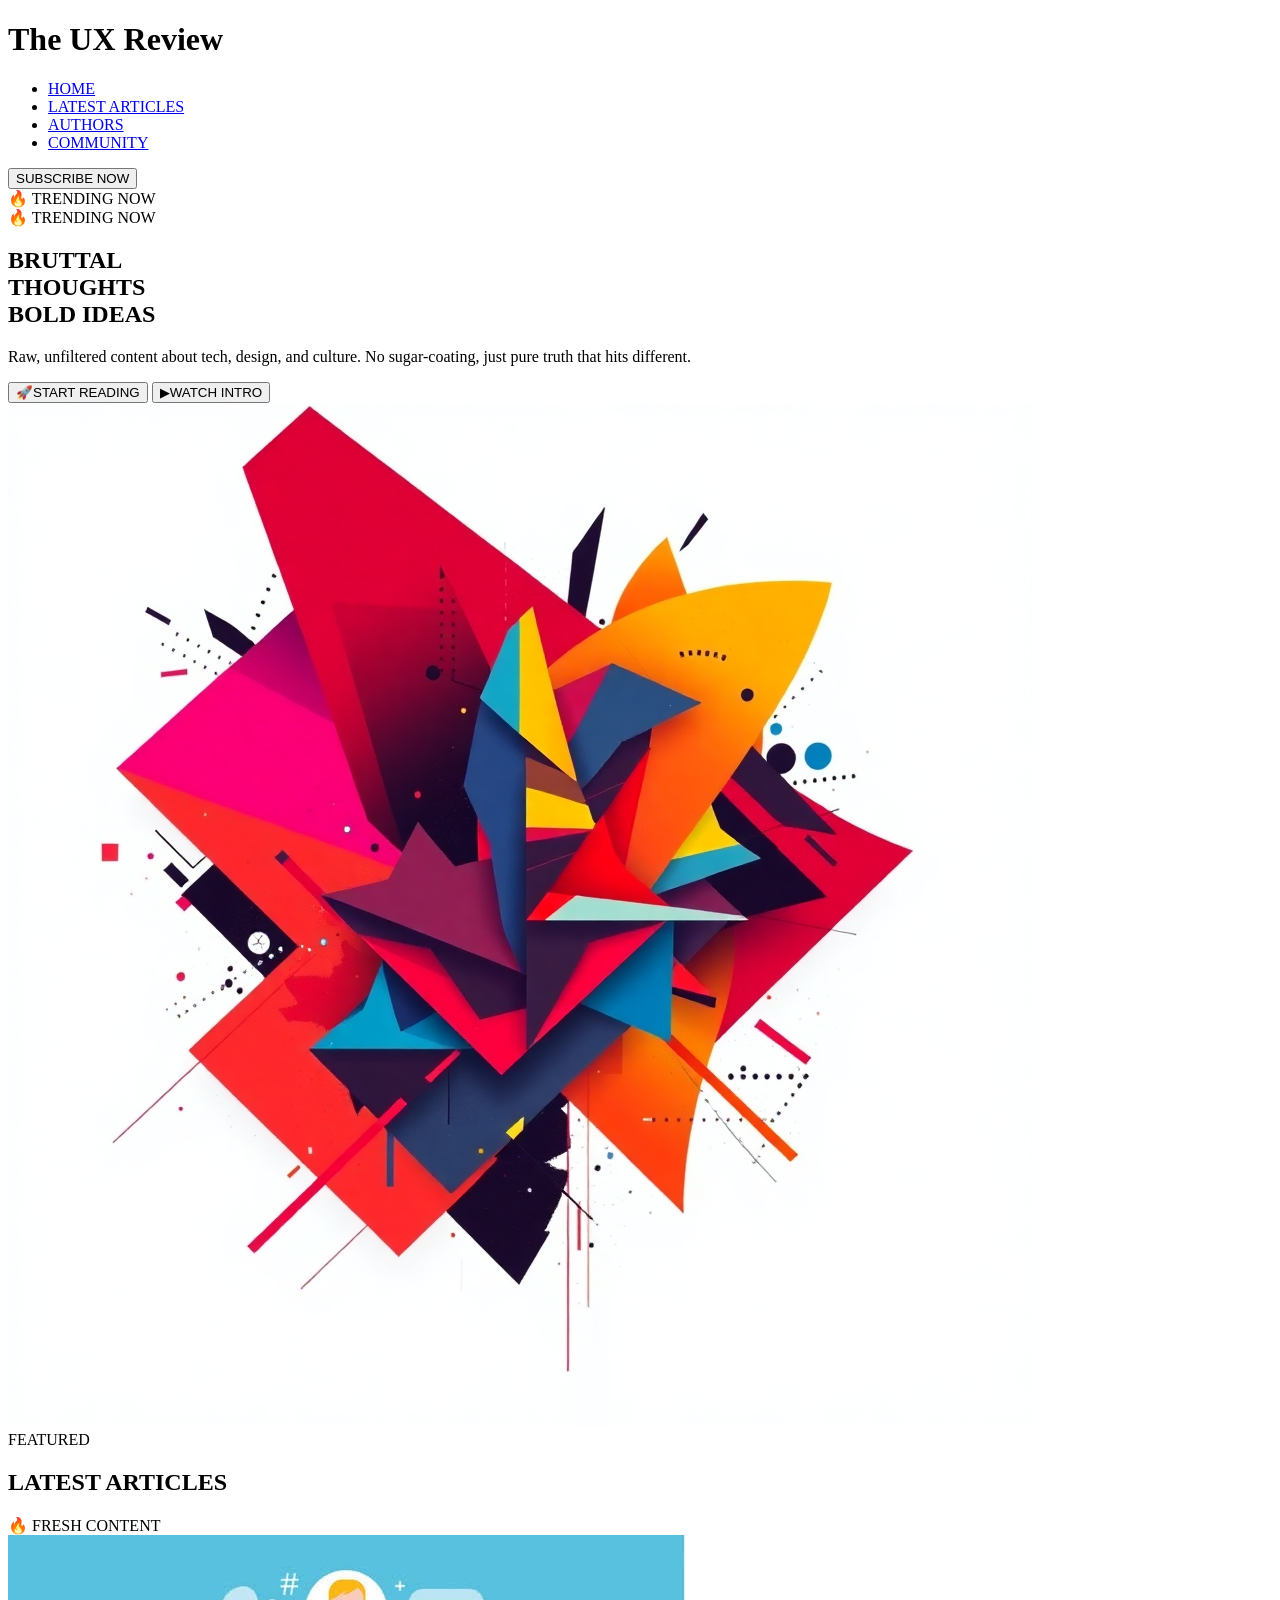
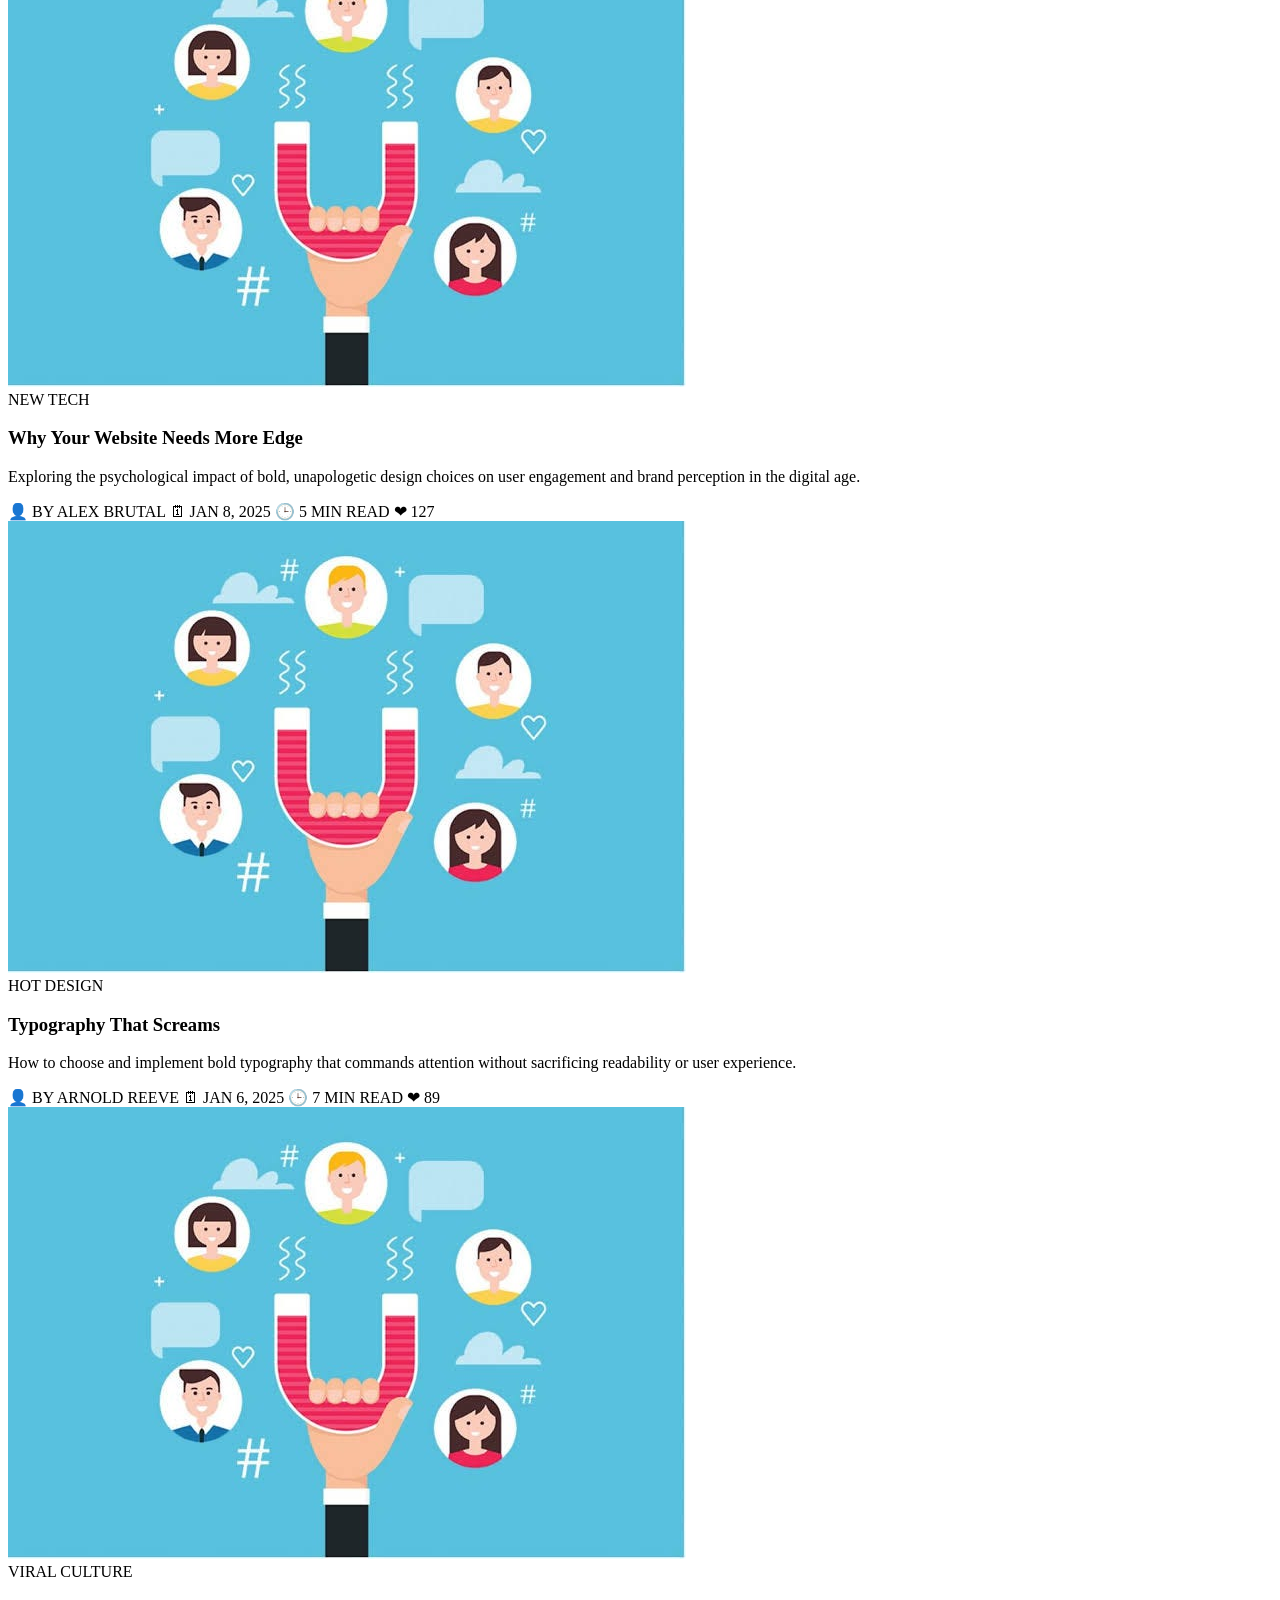
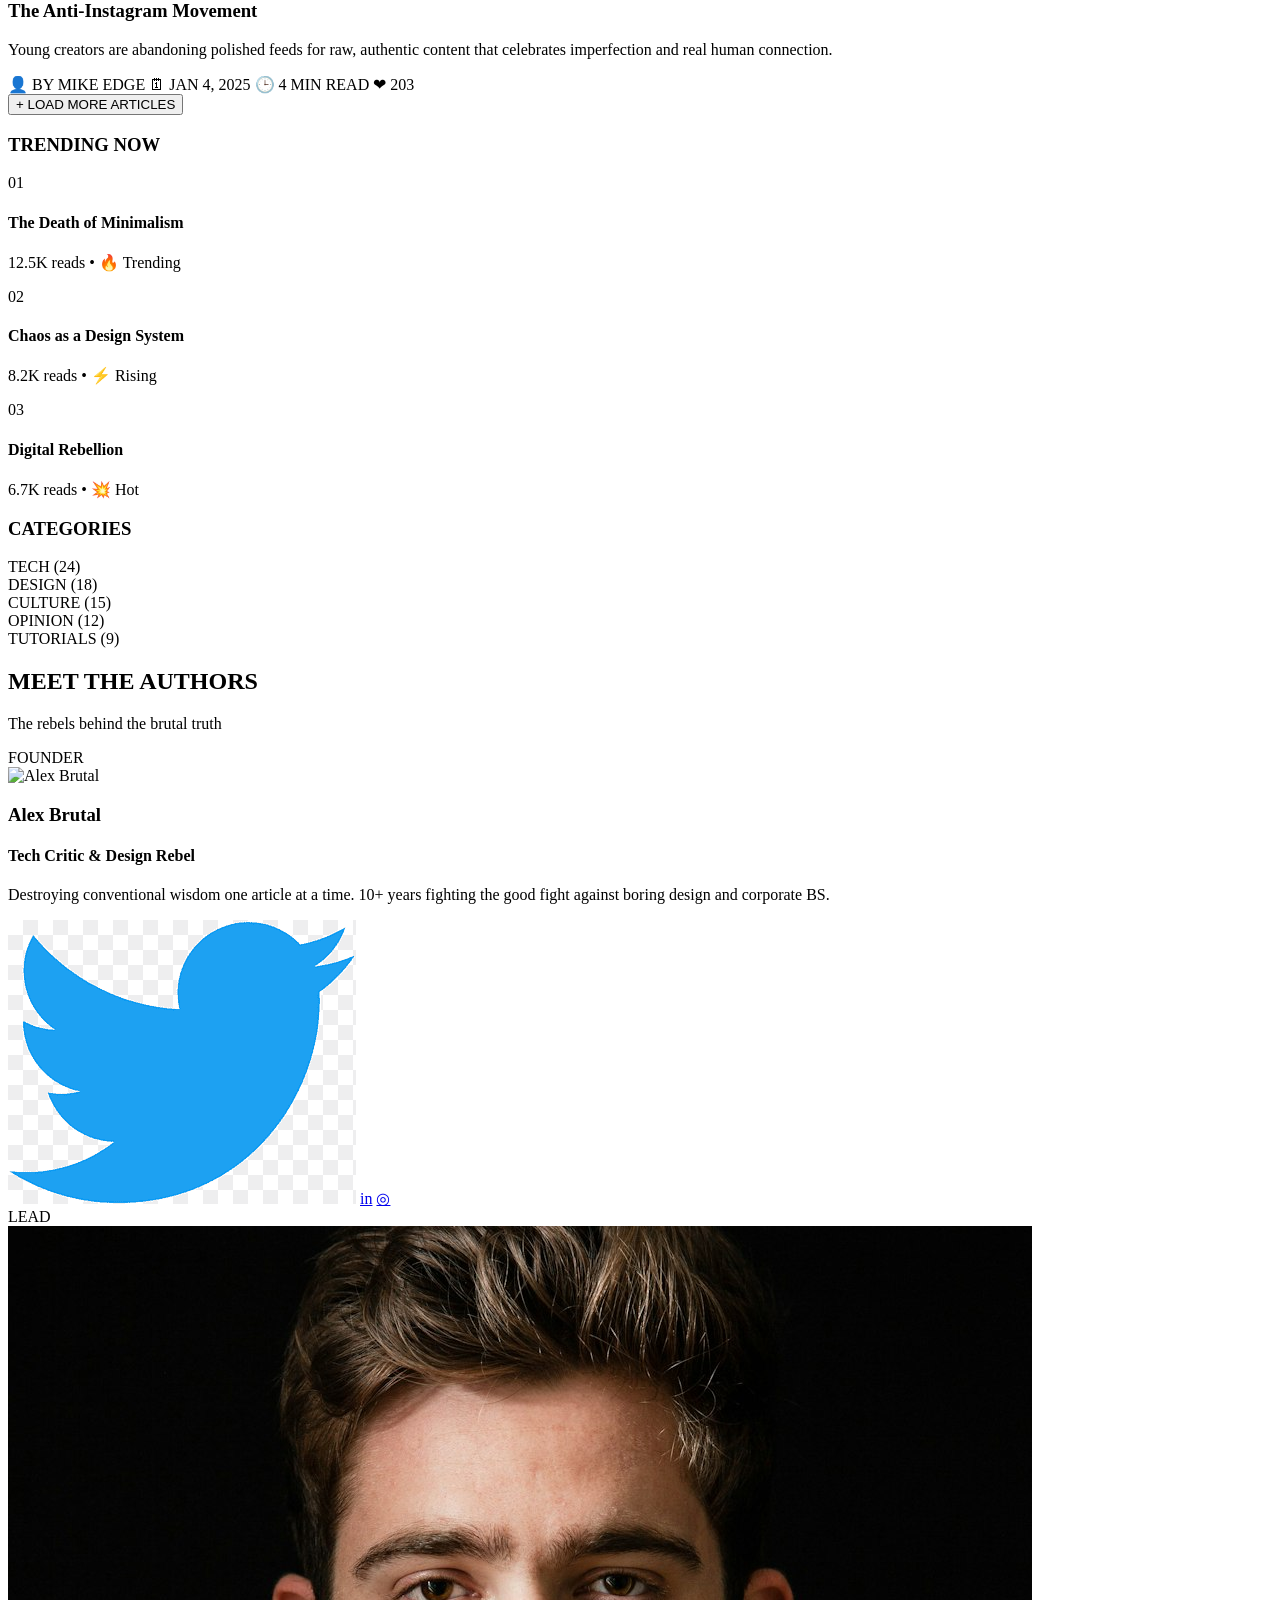
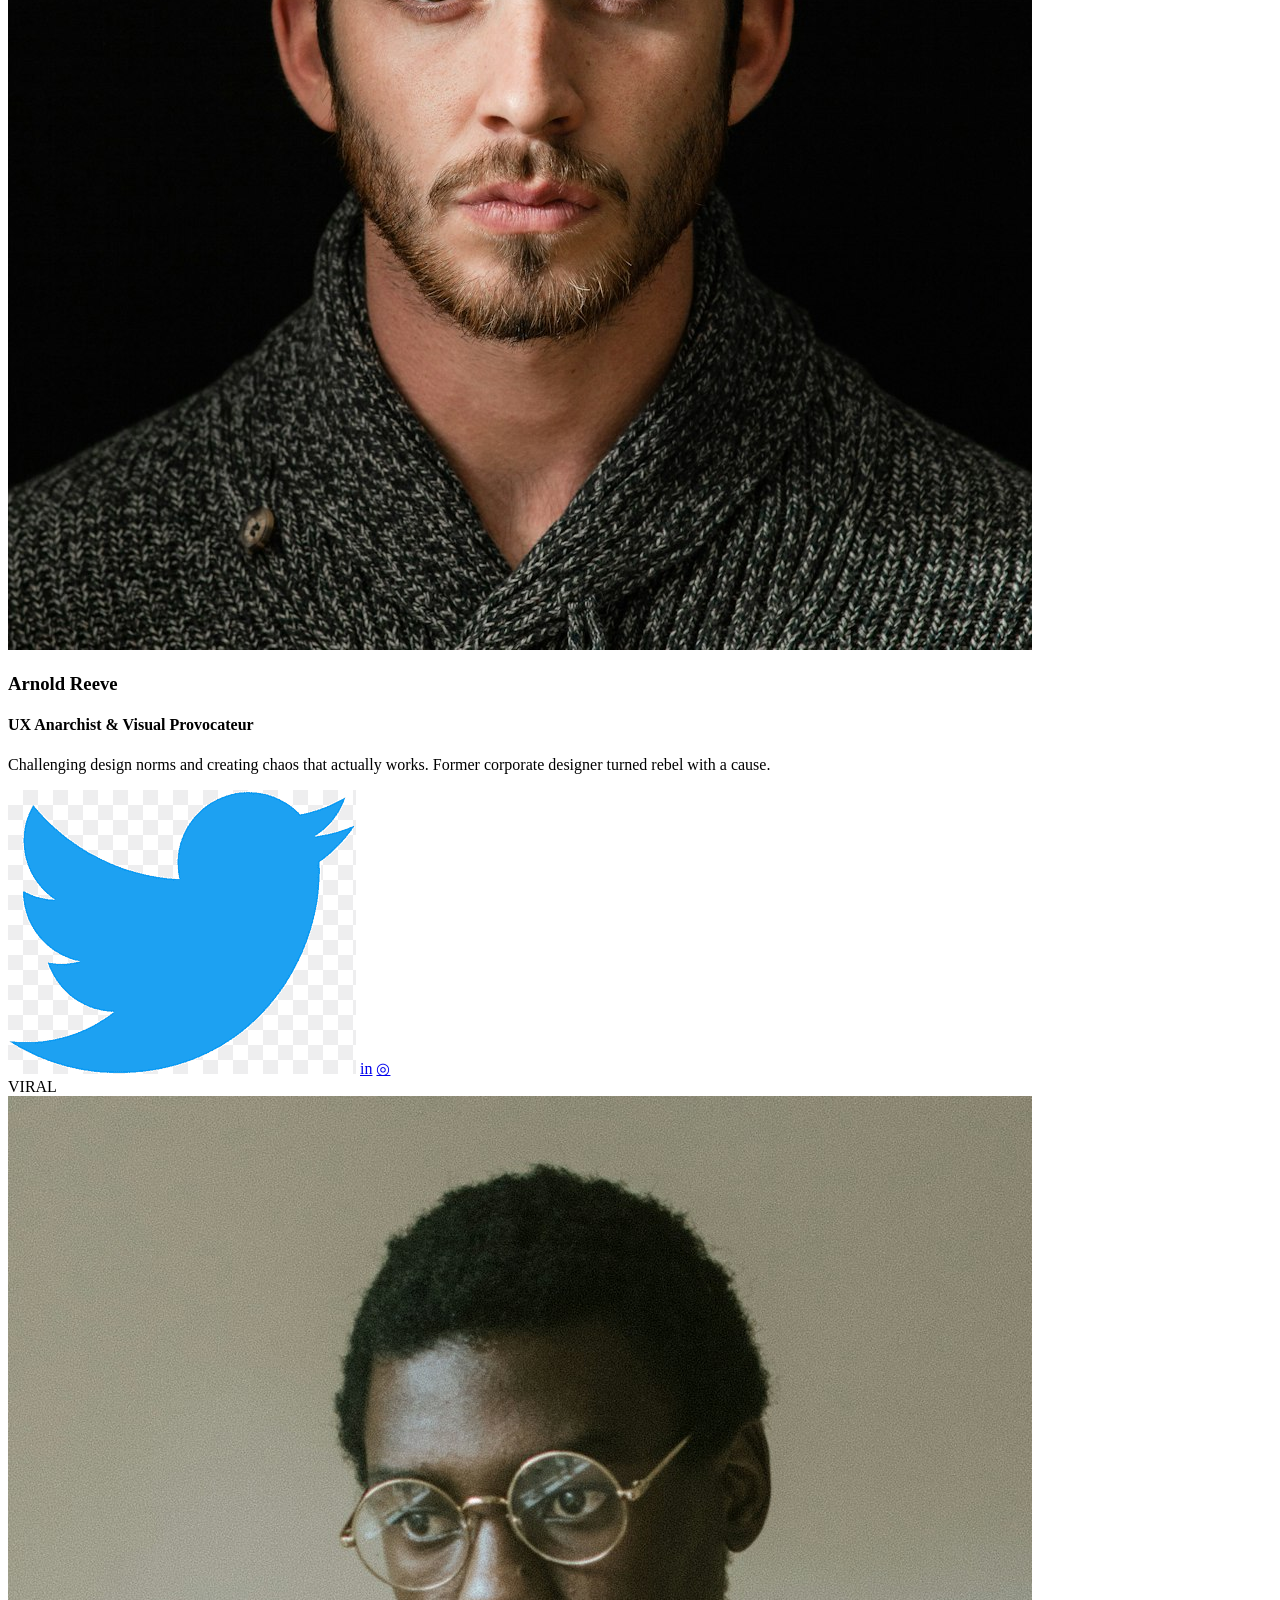
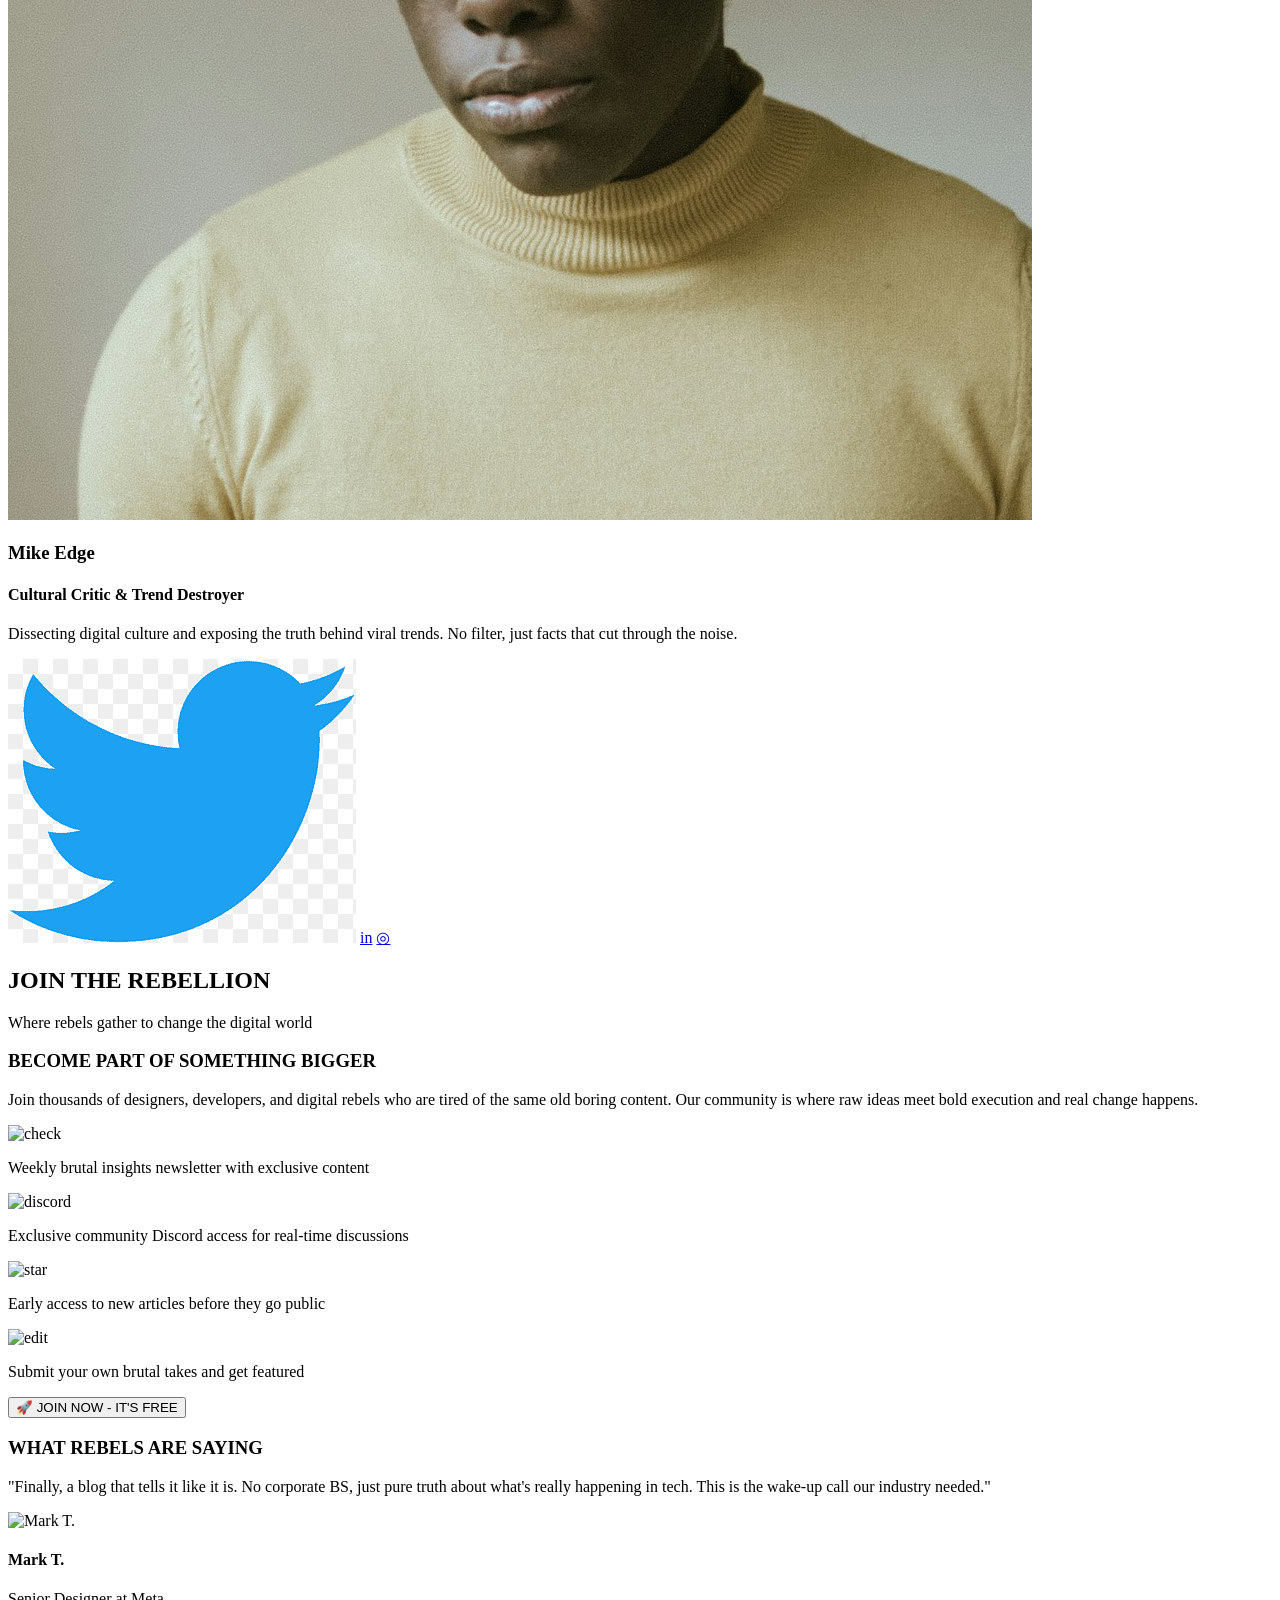
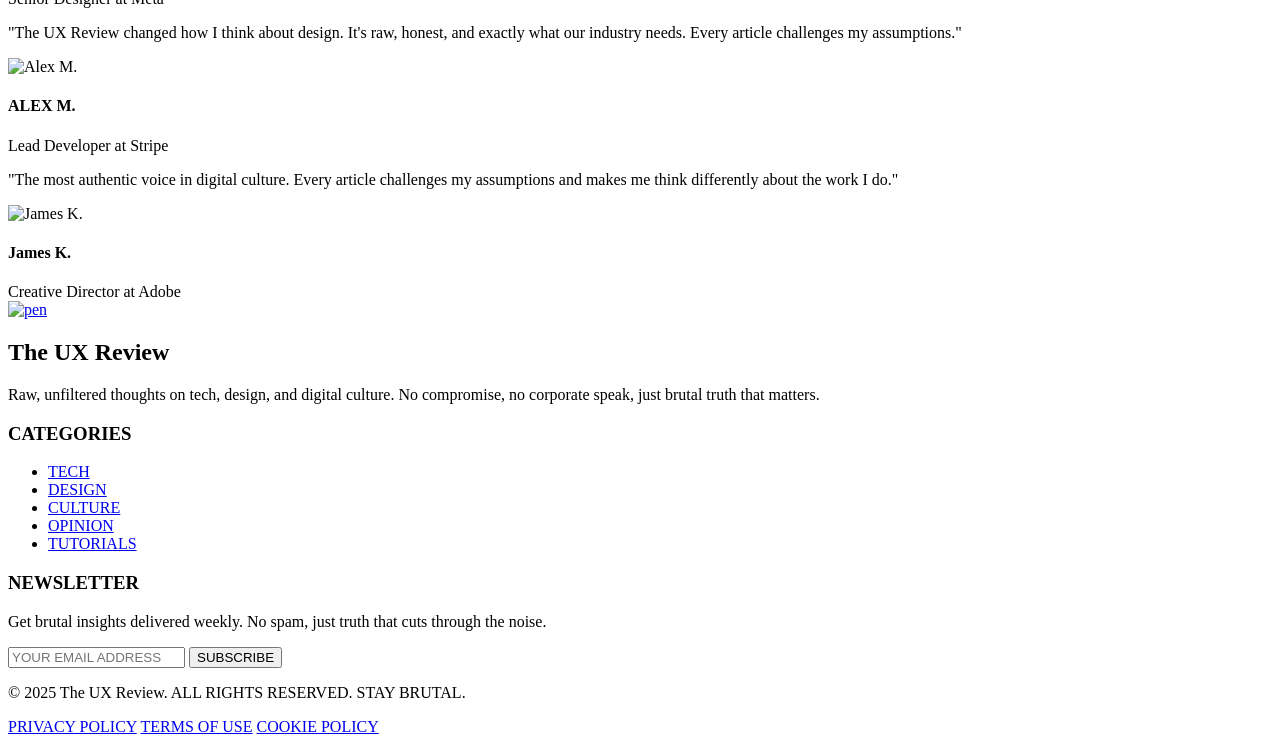
==== index.html @ 99f27154 "first commit" ====
<!DOCTYPE html>
<html lang="en">
<head>
    <meta charset="UTF-8">
    <meta name="viewport" content="width=device-width, initial-scale=1.0">
    <title>The UX review</title>
    <link href="F:\ass4 UX\css\style.css" rel="stylesheet"/>
    <link href="F:\ass4 UX\css\media.css" rel="stylesheet"/>
</head>
<body>

   
        <div class="navbar sm-100 md-50 l-33">
            <div class="container">
            <div class="logo">
            <h1>The UX <span>Review</span></h1>
        </div>
   <div class="links">
        <ul class="links-ul">
            <li><a href="#">HOME</a></li>
    
            <li ><a href="#"> LATEST ARTICLES</a></li>
        
            <li><a href="#">AUTHORS</a> </li>
        
            <li ><a href="#">COMMUNITY </a></li>
        </ul>
        </div>
        <button>SUBSCRIBE NOW</button>
    </div>
    </div>
    
     <section class="introduction">
      <div class="container">
    
        
        <div class="shape-1"></div>
        <div class="shape-2"></div>
        <div class="shape-3">🔥 TRENDING NOW</div>
       
     
         
         <div class="inner">
            <div class="shape-3">🔥 TRENDING NOW</div>
        <div class="introleft-andright">
             
      <div class="intro-left">
    <h2 class="caption" >  <span class="black">BRUTTAL</span><br>
         <span class="red"> THOUGHTS</span> <br>
         <span class="blue">BOLD IDEAS</span> </h2>
         <p class="paragraph">Raw, unfiltered content about tech, design, and culture. No sugar-coating, just pure truth that hits different.</p>
          <button class="butt-start"><span class="icon-a">🚀</span>START READING</button>
          <button class="butt-watch"><span class="icon-a">▶</span>WATCH INTRO</button>
</div>
<div class="intro-right">
        <div>
            <img src="./images/intro.png" alt="intro" />
        </div>
        <div class="featured">FEATURED</div>
        </div>
         </div>
         </div>
      </div>
     </section>

<section class="latest-articles">
    <div class="container">

        <div class="latest-header">
            <h2 class="latest-title">LATEST ARTICLES</h2>
            <div class="fresh-badge">🔥 FRESH CONTENT</div>
        </div>

        <div class="latest-layout">

            <div class="latest-left">

                <div class="article-card card-one">
                    <div class="article-image-wrap">
                        <div class="article-image">
                            <img src="./images/user-engagement-2-DFdiyblT.jpg" alt="article image">
                        </div>

                        <div class="image-badges">
                            <span class="tag red-tag tilt-tag">NEW</span>
                            <span class="tag yellow-tag">TECH</span>
                        </div>
                    </div>

                    <div class="article-content">
                        <h3>Why Your Website Needs More Edge</h3>

                        <p>
                            Exploring the psychological impact of bold, unapologetic design
                            choices on user engagement and brand perception in the digital age.
                        </p>

                        <div class="article-meta">
                            <span>👤 BY ALEX BRUTAL</span>
                            <span>🗓 JAN 8, 2025</span>
                            <span>🕒 5 MIN READ</span>
                            <span class="heart">❤ 127</span>
                        </div>
                    </div>
                </div>

                <div class="article-card card-two">
                    <div class="article-image-wrap">
                        <div class="article-image">
                            <img src="./images/user-engagement-2-DFdiyblT.jpg" alt="article image">
                        </div>

                        <div class="image-badges">
                            <span class="tag blue-tag tilt-tag">HOT</span>
                            <span class="tag green-tag">DESIGN</span>
                        </div>
                    </div>

                    <div class="article-content">
                        <h3>Typography That Screams</h3>

                        <p>
                            How to choose and implement bold typography that commands
                            attention without sacrificing readability or user experience.
                        </p>

                        <div class="article-meta">
                            <span>👤 BY ARNOLD REEVE</span>
                            <span>🗓 JAN 6, 2025</span>
                            <span>🕒 7 MIN READ</span>
                            <span class="heart">❤ 89</span>
                        </div>
                    </div>
                </div>

                <div class="article-card card-three">
                    <div class="article-image-wrap">
                        <div class="article-image">
                            <img src="./images/user-engagement-2-DFdiyblT.jpg" alt="article image">
                        </div>

                        <div class="image-badges">
                            <span class="tag purple-tag tilt-tag">VIRAL</span>
                            <span class="tag pink-tag">CULTURE</span>
                        </div>
                    </div>

                    <div class="article-content">
                        <h3>The Anti-Instagram Movement</h3>

                        <p>
                            Young creators are abandoning polished feeds for raw, authentic
                            content that celebrates imperfection and real human connection.
                        </p>

                        <div class="article-meta">
                            <span>👤 BY MIKE EDGE</span>
                            <span>🗓 JAN 4, 2025</span>
                            <span>🕒 4 MIN READ</span>
                            <span class="heart">❤ 203</span>
                        </div>
                    </div>
                </div>

                <div class="load-more-box">
                    <button class="load-more-btn">+ LOAD MORE ARTICLES</button>
                </div>
            </div>

            <div class="latest-right">
                <div class="sticky-box">

                    <div class="side-card">
                        <h3>TRENDING NOW</h3>

                        <div class="trend-item trend-one">
                            <span class="trend-number red-num">01</span>
                            <div class="trend-text">
                                <h4>The Death of Minimalism</h4>
                                <p>12.5K reads • 🔥 Trending</p>
                            </div>
                        </div>

                        <div class="trend-item trend-two">
                            <span class="trend-number blue-num">02</span>
                            <div class="trend-text">
                                <h4>Chaos as a Design System</h4>
                                <p>8.2K reads • ⚡ Rising</p>
                            </div>
                        </div>

                        <div class="trend-item trend-three">
                            <span class="trend-number purple-num">03</span>
                            <div class="trend-text">
                                <h4>Digital Rebellion</h4>
                                <p>6.7K reads • 💥 Hot</p>
                            </div>
                        </div>
                    </div>

                    <div class="side-card categories-card">
                        <h3>CATEGORIES</h3>

                        <div class="category-box cat-yellow">TECH (24)</div>
                        <div class="category-box cat-green">DESIGN (18)</div>
                        <div class="category-box cat-pink">CULTURE (15)</div>
                        <div class="category-box cat-blue">OPINION (12)</div>
                        <div class="category-box cat-purple">TUTORIALS (9)</div>
                    </div>

                </div>
            </div>

        </div>
    </div>
</section>

<section class="authors-section">
    <div class="container">

        <div class="authors-header">
            <h2>MEET THE AUTHORS</h2>
            <p>The rebels behind the brutal truth</p>
            <div class="authors-line"></div>
        </div>

        <div class="authors-cards">

            <div class="author-card author-one">
                <div class="author-badge badge-red">FOUNDER</div>

                <div class="author-image">
                    <img src="./images/avatar-2.jpg" alt="Alex Brutal">
                </div>

                <h3>Alex Brutal</h3>
                <h4>Tech Critic &amp; Design Rebel</h4>

                <p>
                    Destroying conventional wisdom one article at a time.
                    10+ years fighting the good fight against boring design
                    and corporate BS.
                </p>

                <div class="author-social">
                    <a href="#" class="social twitter"> <img src="./images/png-clipart-twitter-twitter-thumbnail.png" alt="twitter"></a>
                    <a href="#" class="social linkedin" aria-label="LinkedIn"><span>in</span></a>
                    <a href="#" class="social instagram" aria-label="Instagram"><span>◎</span></a>
                </div>
            </div>

            <div class="author-card author-two">
                <div class="author-badge badge-blue">LEAD</div>

                <div class="author-image">
                    <img src="./images/avatar-2-CwUcGkzI.jpg" alt="Arnold Reeve">
                </div>

                <h3>Arnold Reeve</h3>
                <h4>UX Anarchist &amp; Visual Provocateur</h4>

                <p>
                    Challenging design norms and creating chaos that actually
                    works. Former corporate designer turned rebel with a cause.
                </p>

                <div class="author-social">
                    <a href="#" class="social twitter"> <img src="./images/png-clipart-twitter-twitter-thumbnail.png" alt="twitter"></a>
                    <a href="#" class="social linkedin" aria-label="LinkedIn"><span>in</span></a>
                    <a href="#" class="social instagram" aria-label="Instagram"><span>◎</span></a>
                </div>
            </div>

            <div class="author-card author-three">
                <div class="author-badge badge-purple">VIRAL</div>

                <div class="author-image">
                    <img src="./images/avatar-8.jpg" alt="Mike Edge">
                </div>

                <h3>Mike Edge</h3>
                <h4>Cultural Critic &amp; Trend Destroyer</h4>

                <p>
                    Dissecting digital culture and exposing the truth behind
                    viral trends. No filter, just facts that cut through the noise.
                </p>

                <div class="author-social">
                    <a href="#" class="social twitter"> <img src="./images/png-clipart-twitter-twitter-thumbnail.png" alt="twitter"></a>
                    <a href="#" class="social linkedin" aria-label="LinkedIn"><span>in</span></a>
                    <a href="#" class="social instagram" aria-label="Instagram"><span>◎</span></a>
                </div>
            </div>

        </div>

    </div>
</section>

<section class="community-section">
    <div class="container">

        <div class="community-top">
            <h2>JOIN THE REBELLION</h2>
            <p>Where rebels gather to change the digital world</p>
            <div class="community-line"></div>
        </div>

        <div class="community-layout">

            <div class="community-left">
                <h3>BECOME PART OF SOMETHING BIGGER</h3>

                <div class="community-box">
                    <p>
                        Join thousands of designers, developers, and digital rebels
                        who are tired of the same old boring content. Our
                        community is where raw ideas meet bold execution and
                        real change happens.
                    </p>
                </div>

                <div class="community-list">

                    <div class="item">
                        <div class="icon red">
                            <img src="F:\ass4 UX\images\download.pnggg.png" alt="check">
                        </div>
                        <p>Weekly brutal insights newsletter with exclusive content</p>
                    </div>

                    <div class="item">
                        <div class="icon blue">
                            <img src="F:\ass4 UX\images\discord.png" alt="discord">
                        </div>
                        <p>Exclusive community Discord access for real-time discussions</p>
                    </div>

                    <div class="item">
                        <div class="icon purple">
                            <img src="F:\ass4 UX\images\star2.png" alt="star">
                        </div>
                        <p>Early access to new articles before they go public</p>
                    </div>

                    <div class="item">
                        <div class="icon green">
                            <img src="F:\ass4 UX\images\edit.png" alt="edit">
                        </div>
                        <p>Submit your own brutal takes and get featured</p>
                    </div>

                </div>

                <button class="join-btn">🚀 JOIN NOW - IT'S FREE</button>
            </div>

            <div class="community-right">
                <div class="rebels-card">
                    <h3>WHAT REBELS ARE SAYING</h3>

                    <div class="review-item review-pink">
                        <p class="review-text">
                            "Finally, a blog that tells it like it is. No corporate BS,
                            just pure truth about what's really happening in tech.
                            This is the wake-up call our industry needed."
                        </p>

                        <div class="review-user">
                            <img src="F:\ass4 UX\images\avatar-4-EAD2OaMD.avif" alt="Mark T.">
                            <div>
                                <h4>Mark T.</h4>
                                <span>Senior Designer at Meta</span>
                            </div>
                        </div>
                    </div>

                    <div class="review-item review-blue">
                        <p class="review-text">
                            "The UX Review changed how I think about design. It's
                            raw, honest, and exactly what our industry needs.
                            Every article challenges my assumptions."
                        </p>

                        <div class="review-user">
                            <img src="F:\ass4 UX\images\avatar-5-CDQD_dyw.jpg" alt="Alex M.">
                            <div>
                                <h4>ALEX M.</h4>
                                <span>Lead Developer at Stripe</span>
                            </div>
                        </div>
                    </div>

                    <div class="review-item review-purple">
                        <p class="review-text">
                            "The most authentic voice in digital culture. Every
                            article challenges my assumptions and makes me
                            think differently about the work I do."
                        </p>

                        <div class="review-user">
                            <img src="F:\ass4 UX\images\avatar-6-CMLrVfwj.avif" alt="James K.">
                            <div>
                                <h4>James K.</h4>
                                <span>Creative Director at Adobe</span>
                            </div>
                        </div>
                    </div>

                </div>
            </div>

        </div>
    </div>
</section>
<section class="footer-section">
    <div class="container">
        <div class="footer-top">

            <div class="footer-brand">
                <div class="footer-logo">
                    <div class="footer-icon">
                         <a href="#" class="pen-icon"> <img src="F:\ass4 UX\images\ink-pen-icon-design-free-vector.jpg" alt="pen"></a>
                    </div>
                    <h2>The UX <span>Review</span></h2>
                </div>

                <p>
                    Raw, unfiltered thoughts on tech, design, and digital culture.
                    No compromise, no corporate speak, just brutal truth that matters.
                </p>
            </div>

            <div class="footer-categories">
                <h3>CATEGORIES</h3>
                <ul>
                    <li><a href="#">TECH</a></li>
                    <li><a href="#">DESIGN</a></li>
                    <li><a href="#">CULTURE</a></li>
                    <li><a href="#">OPINION</a></li>
                    <li><a href="#">TUTORIALS</a></li>
                </ul>
            </div>

            <div class="footer-newsletter">
                <h3>NEWSLETTER</h3>
                <p>
                    Get brutal insights delivered weekly. No spam, just truth
                    that cuts through the noise.
                </p>

                <form>
                    <input type="email" placeholder="YOUR EMAIL ADDRESS">
                    <button type="submit">SUBSCRIBE</button>
                </form>
            </div>

        </div>

        <div class="footer-bottom">
            <p>© 2025 The UX Review. ALL RIGHTS RESERVED. STAY BRUTAL.</p>

            <div class="footer-links">
                <a href="#">PRIVACY POLICY</a>
                <a href="#">TERMS OF USE</a>
                <a href="#">COOKIE POLICY</a>
            </div>
        </div>
    </div>
</section>

</body>
</html>
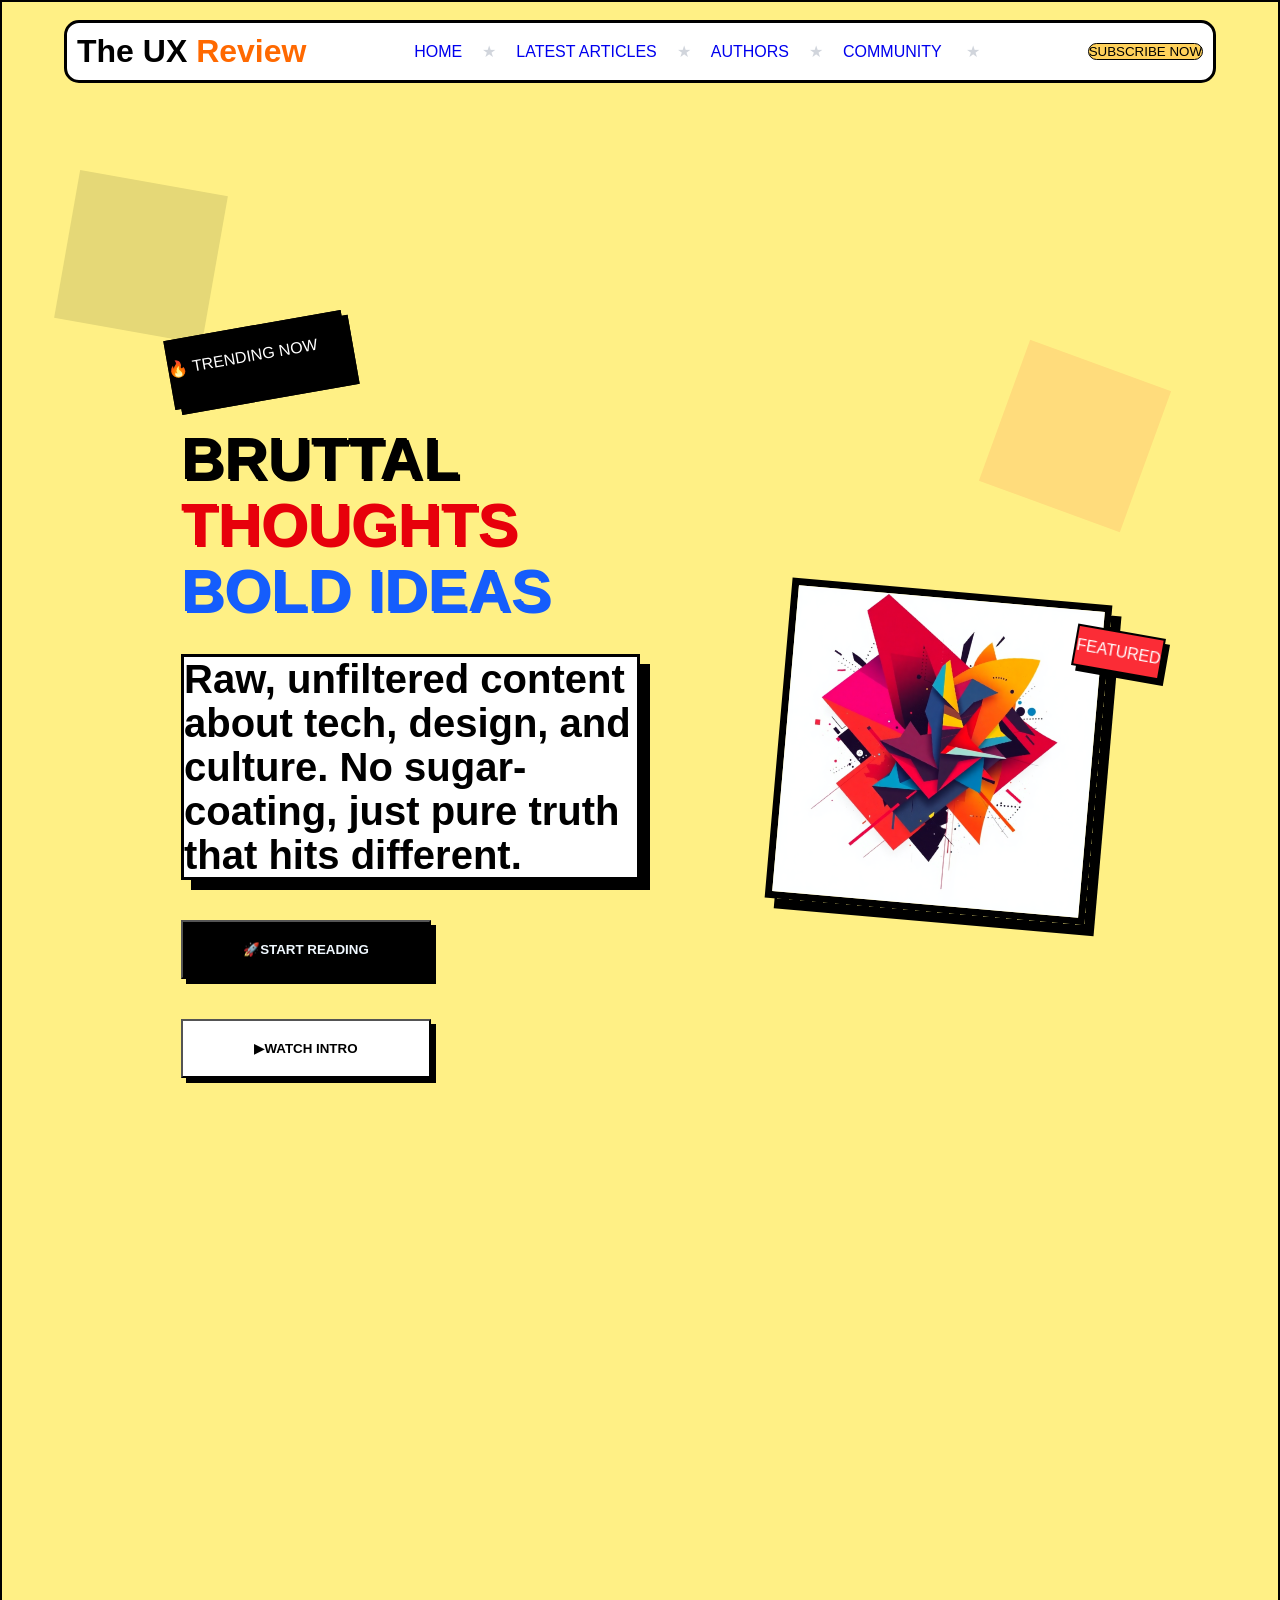
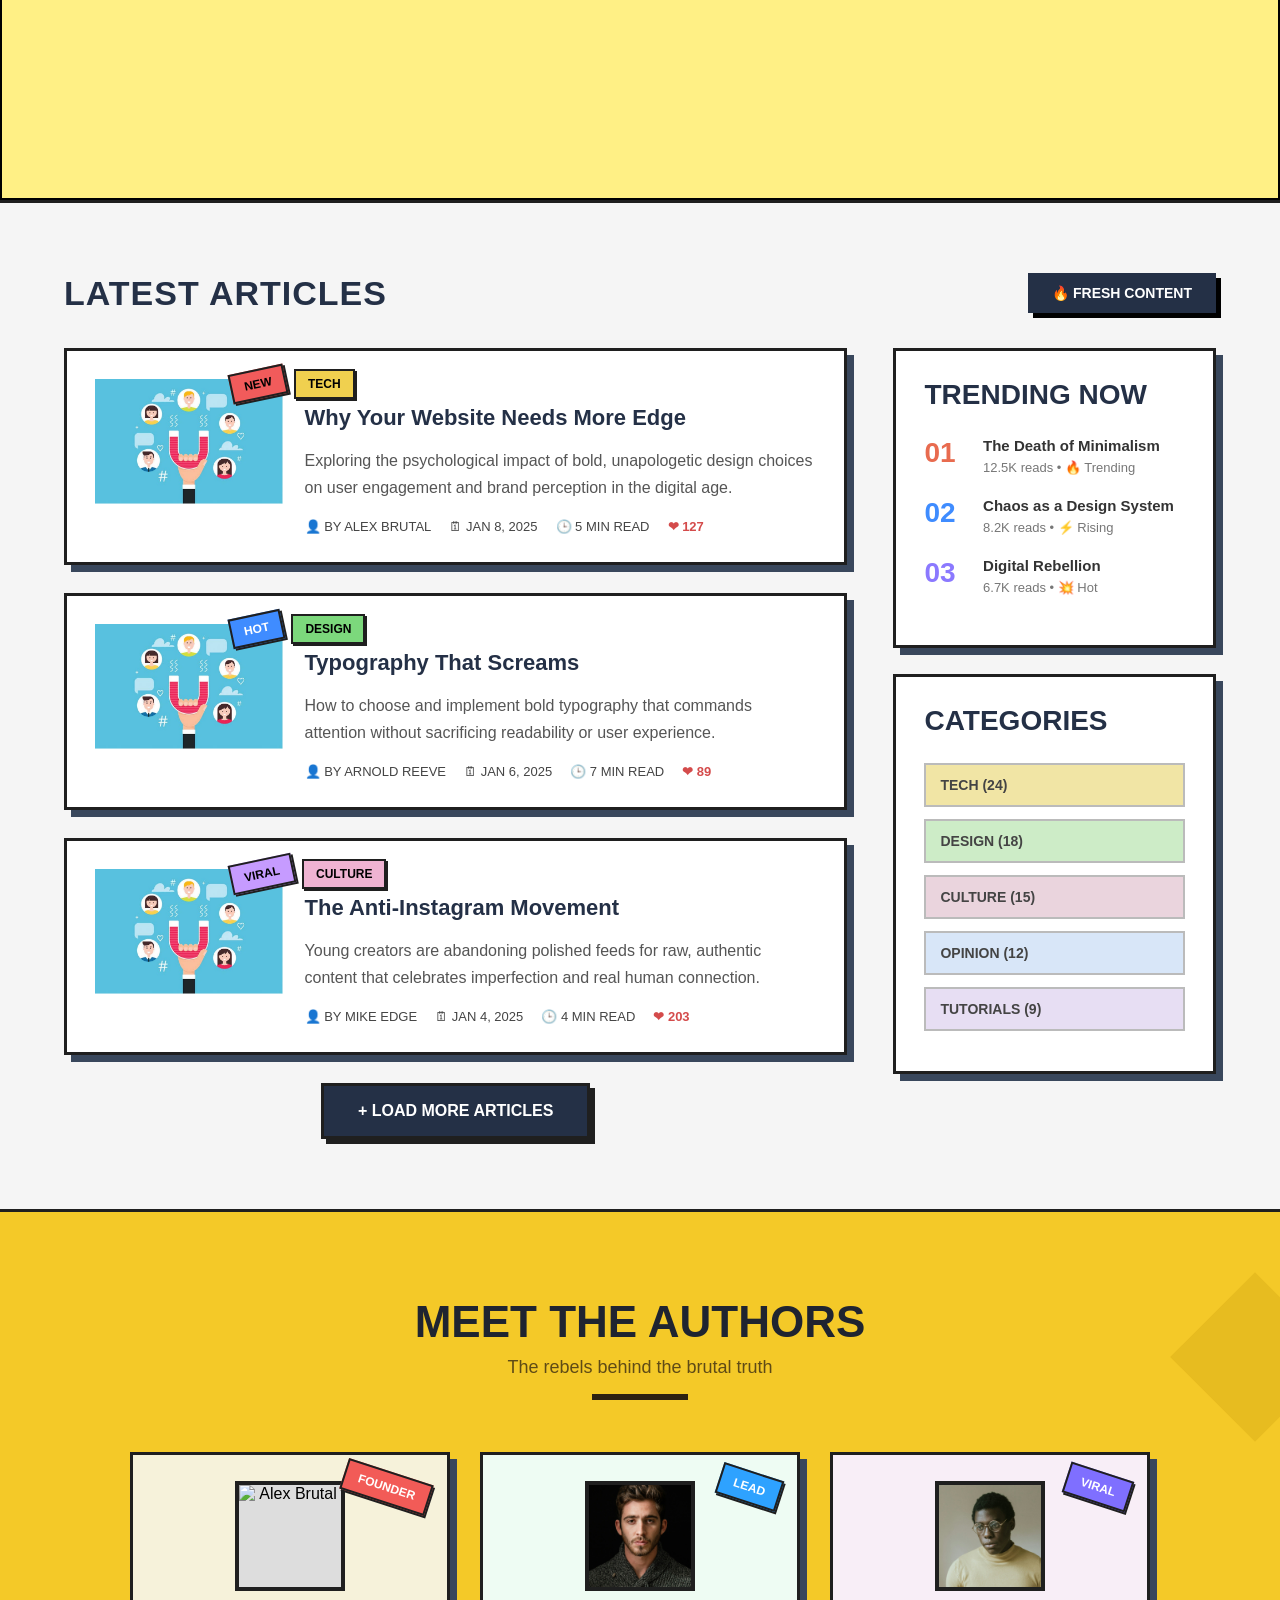
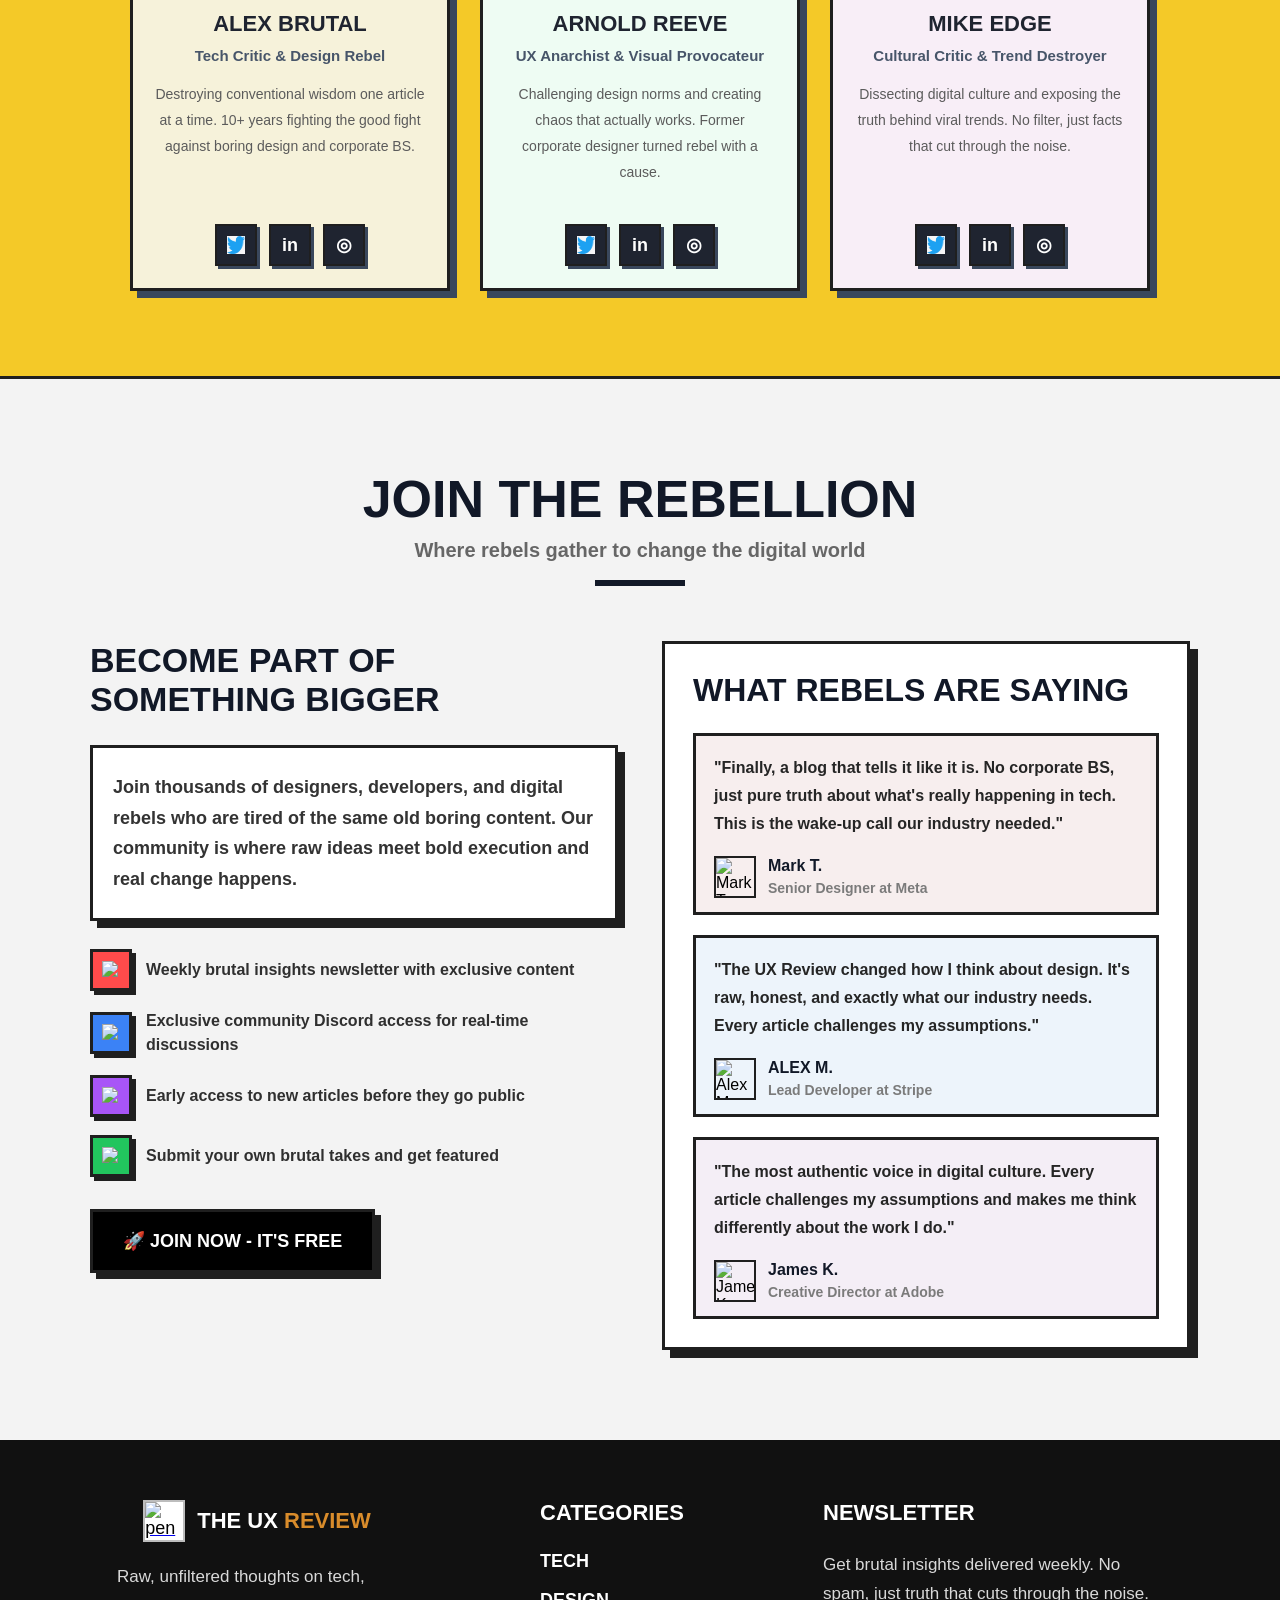
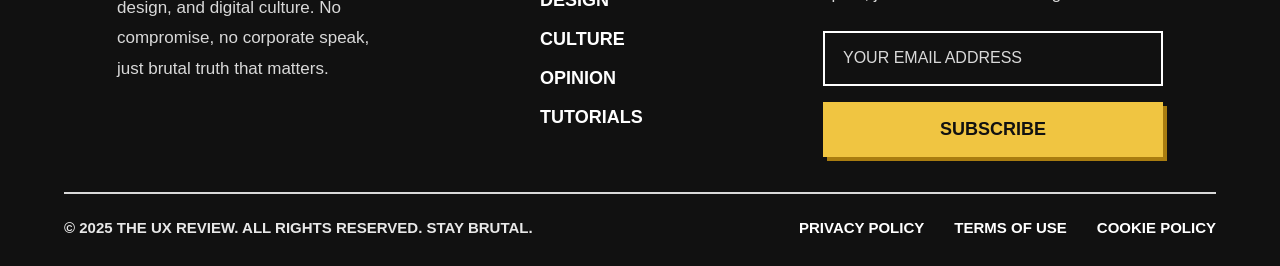
==== commit 05515d54: "fix css links" ====
--- a/index.html
+++ b/index.html
@@ -4,8 +4,8 @@
     <meta charset="UTF-8">
     <meta name="viewport" content="width=device-width, initial-scale=1.0">
     <title>The UX review</title>
-    <link href="F:\ass4 UX\css\style.css" rel="stylesheet"/>
-    <link href="F:\ass4 UX\css\media.css" rel="stylesheet"/>
+    <link rel="stylesheet" href="css/style.css" />
+    <link  rel="stylesheet" href="css/media.css" />
 </head>
 <body>
 
--- a/css/style.css
+++ b/css/style.css
@@ -0,0 +1,1274 @@
+*{
+    box-sizing: border-box;
+    margin: 0;
+    padding: 0;
+}
+body{
+    font-family: Arial, Helvetica, sans-serif;
+margin: 0;
+}
+
+.navbar .container{
+    padding-block: 10px;
+    padding-inline: 10px;
+    width: 90%;
+    position: fixed;
+    z-index: 10;
+    background-color: white;
+    top: 10px;
+   left: 5%;
+    transform: translateX(-50);
+    display: flex;
+    justify-content: space-between;
+    align-items: center;
+    border-radius:15px;
+    border: 3px solid black;
+    margin-top: 10px;
+
+}
+.logo span{
+color: #FF6900;
+
+}
+
+.links{
+    
+    
+
+}
+.links .links-ul{
+list-style: none;
+width: 100%;
+flex-direction: row;
+display: flex;
+justify-content: center;
+gap: 20px;
+align-items: center;
+
+}
+.links .links-ul li a {
+text-decoration: none;
+
+}
+ .links-ul li ::after {
+content: "★";
+color: #D1D5DC;
+margin-left: 20px;
+}
+.links-ul li :last-child ::after{
+    content: "";
+}
+
+
+.navbar button{
+    background-color: #FFD15B;
+     border-radius:15px;
+    border: 1px solid black;
+}
+.introduction{
+background-color: #FFF085;
+border: 2px solid black;
+width: 100%;
+height: 200vh;
+padding-inline: 10%;
+padding-top: 30%;
+position: relative;
+
+}
+.introduction .container{
+    max-width: 90%;
+    max-height: 90%;
+    margin: auto;
+
+}
+.shape-1{
+    background-color: #E5D877;
+    left: 5%;
+    top: 10%;
+    position: absolute;
+    transform: rotate(10deg);
+    width: 150px;
+    height: 150px;
+    z-index: 0;
+}
+.shape-2{
+    background-color:#FFDC7C;
+    transform: rotate(20deg);
+    right: 10%;
+    top: 20%;
+    width: 150px;
+    height: 150px;
+    position: absolute;
+    z-index: 0;
+    
+}
+.shape-3{
+    background-color:black;
+    color: white;
+    left: 13%;
+    top: 18%;
+    width: 180px;
+    height: 70px;
+    position: absolute;
+    z-index: 0;
+    box-shadow: 6px 6px 0 black ;
+    padding-top: 20px;
+    
+    transform: rotate(-10deg);
+    
+}
+
+.inner{
+    
+    width: 100%;
+    padding-block: 40px;
+}
+
+
+.inner .introleft-andright{
+    display: flex;
+    justify-content: space-between;
+    align-items: center;
+    flex-direction: row;
+    
+width: 100%;
+
+
+
+}
+.intro-left {
+    
+    width: 50%;
+   flex-direction: row;
+    font-size: 40px;
+    font-weight: bold;
+    line-height: 1.1;
+    
+    
+}
+
+ .black{
+color: #000000;
+text-shadow: 2px 2px 0  #000000;
+
+}
+.red{
+color: #E7000B;
+text-shadow: 2px 2px 0 #E7000B;
+
+}
+.blue{
+color: #155DFC;
+text-shadow: 2px 2px 0 #155DFC;
+
+}
+
+.intro-left .paragraph{
+    margin-top: 30px;
+    background-color: #FFFFFF;
+    border: 3px solid black;
+    box-shadow:10px 10px 0 #000000 ;
+}
+.butt-start{
+background-color: black;
+color: aliceblue;
+box-shadow: 5px 5px 0 black;
+padding-block:20px ;
+padding-inline:5px ;
+margin-top: 40px;
+width: 250px;
+font-size: bold;
+font-weight: bold;
+transition: 0.3s;
+}
+.butt-watch{
+    background-color: white;
+color: black;
+box-shadow: 5px 5px 0 black;
+padding-block:20px ;
+padding-inline:5px ;
+margin-top: 40px;
+width: 250px;
+font-size: bold;
+font-weight: bold;
+transition: 0.3s;
+
+}
+.butt-start:hover , .butt-watch:hover{
+transform: translate(6px, 6px);
+box-shadow: 0 0 0 #000000 ;
+}
+.intro-right{
+    width: 35%;
+    z-index: 3;
+}
+.intro-right img{
+    width: 100%;
+    transform: rotate(5deg);
+    border: 7px solid #000000 ;
+    box-shadow: 10px 10px 0  #000000;
+    display: block;
+    position: relative;
+    transition: 0.2s;
+     
+}
+.intro-right:hover img{
+transform: translateY(-10px)
+translateX(-10px)
+rotate(5deg);
+
+
+}
+.intro-right .featured{
+    position: absolute;
+    border: 2px solid #000000;
+    background-color: #FB2C36;
+    color: #FFFFFF;
+    transform: rotate(10deg);
+    box-shadow: 5px 5px 0 black;
+    font-size: bold;
+    padding-block: 10px;
+    top: 35%;
+    right: 9%;
+}
+.latest-articles{
+    width: 100%;
+    background-color: #f5f5f5;
+    padding: 70px 0;
+    border-top: 3px solid #1f1f1f;
+}
+.latest-articles .container {
+    max-height: 90%;
+    max-width: 90%;
+    margin: auto;
+}
+
+.latest-header{
+    display: flex;
+    justify-content: space-between;
+    align-items: center;
+    margin-bottom: 35px;
+}
+
+.latest-title{
+    font-size: 34px;
+    font-weight: 900;
+    color: #243046;
+    letter-spacing: 1px;
+}
+
+.fresh-badge{
+    background-color: #243046;
+    color: #fff;
+    padding: 12px 24px;
+    font-size: 14px;
+    font-weight: bold;
+    box-shadow: 5px 5px 0 #000;
+    left: 100px;
+}
+
+.latest-layout{
+    display: flex;
+    justify-content: space-between;
+    align-items: flex-start;
+    gap: 28px;
+}
+
+.latest-left{
+    width: 68%;
+}
+
+.latest-right{
+    width: 28%;
+}
+
+.sticky-box{
+    position: sticky;
+    top: 120px;
+}
+
+/* left cards */
+.article-card{
+    width: 100%;
+    background-color: #fff;
+    border: 3px solid #1f1f1f;
+    box-shadow: 7px 7px 0 #39475c;
+    padding: 28px;
+    margin-bottom: 28px;
+    display: flex;
+    gap: 22px;
+    align-items: flex-start;
+    transition: 0.25s ease;
+}
+
+.article-card:hover{
+    transform: translateY(-8px);
+    box-shadow: 11px 11px 0 #39475c;
+}
+
+.article-image-wrap{
+    width: 26%;
+    position: relative;
+    flex-shrink: 0;
+}
+
+.article-image{
+    width: 100%;
+}
+
+.article-image img{
+    width: 100%;
+    display: block;
+}
+
+.image-badges{
+    position: absolute;
+    top: -10px;
+    left: 72%;
+    display: flex;
+    gap: 8px;
+    align-items: center;
+    z-index: 5;
+}
+
+.tag{
+    padding: 6px 12px;
+    border: 2px solid #1f1f1f;
+    font-size: 12px;
+    font-weight: bold;
+    box-shadow: 2px 2px 0 #1f1f1f;
+    white-space: nowrap;
+}
+
+.tilt-tag{
+    transform: rotate(-12deg);
+}
+
+.red-tag{ background-color: #f15b5b; }
+.yellow-tag{ background-color: #f0d04f; }
+.blue-tag{ background-color: #3f8cff; color: #fff; }
+.green-tag{ background-color: #7cd87c; }
+.purple-tag{ background-color: #c69bff; }
+.pink-tag{ background-color: #efb3d2; }
+
+.article-content{
+    width: 74%;
+    padding-top: 25px;
+}
+
+.article-content h3{
+    font-size: 22px;
+    color: #243046;
+    margin-bottom: 14px;
+    transition: 0.25s ease;
+    line-height: 1.3;
+}
+
+.card-one:hover .article-content h3{
+    color: #e74c3c;
+}
+
+.card-two:hover .article-content h3{
+    color: #4da3ff;
+}
+
+.card-three:hover .article-content h3{
+    color: #b78cff;
+}
+
+.article-content p{
+    font-size: 16px;
+    line-height: 1.7;
+    color: #555;
+    margin-bottom: 18px;
+}
+
+.article-meta{
+    display: flex;
+    flex-wrap: wrap;
+    gap: 18px;
+    align-items: center;
+    font-size: 13px;
+    color: #444;
+}
+
+.article-meta .heart{
+    color: #d44b4b;
+    font-weight: bold;
+}
+
+/* right cards */
+.side-card{
+    background-color: #fff;
+    border: 3px solid #1f1f1f;
+    box-shadow: 7px 7px 0 #39475c;
+    padding: 28px;
+    margin-bottom: 26px;
+}
+
+.side-card h3{
+    font-size: 28px;
+    font-weight: 900;
+    color: #243046;
+    margin-bottom: 26px;
+}
+
+/* trending */
+.trend-item{
+    display: flex;
+    gap: 12px;
+    margin-bottom: 22px;
+    cursor: pointer;
+    transition: 0.25s ease;
+}
+
+.trend-number{
+    width: 18%;
+    font-size: 28px;
+    font-weight: 900;
+    transition: 0.25s ease;
+}
+
+.red-num{ color: #e86b4f; }
+.blue-num{ color: #3f8cff; }
+.purple-num{ color: #8b79ff; }
+
+.trend-text{
+    width: 78%;
+}
+
+.trend-text h4{
+    font-size: 15px;
+    color: #333;
+    margin-bottom: 6px;
+    transition: 0.25s ease;
+}
+
+.trend-text p{
+    font-size: 13px;
+    color: #777;
+}
+
+.trend-one:hover .trend-number,
+.trend-one:hover .trend-text h4{
+    color: #e74c3c;
+}
+
+.trend-two:hover .trend-number,
+.trend-two:hover .trend-text h4{
+    color: #4da3ff;
+}
+
+.trend-three:hover .trend-number,
+.trend-three:hover .trend-text h4{
+    color: #b78cff;
+}
+
+/* categories */
+.category-box{
+    width: 100%;
+    border: 2px solid #bbb;
+    padding: 12px 14px;
+    margin-bottom: 12px;
+    font-size: 14px;
+    font-weight: bold;
+    color: #444;
+    transition: 0.25s ease;
+    cursor: pointer;
+}
+
+.cat-yellow{ background-color: #f1e5a5; }
+.cat-green{ background-color: #cdecc7; }
+.cat-pink{ background-color: #ead4dd; }
+.cat-blue{ background-color: #d8e6f8; }
+.cat-purple{ background-color: #e7def3; }
+
+.category-box:hover{
+    transform: translateY(-5px);
+    box-shadow: 5px 5px 0 #1f1f1f;
+    filter: brightness(0.95);
+}
+
+/* load more */
+.load-more-box{
+    text-align: center;
+    margin-top: 18px;
+}
+
+.load-more-btn{
+    background-color: #243046;
+    color: #fff;
+    border: 3px solid #1f1f1f;
+    box-shadow: 5px 5px 0 #1f1f1f;
+    padding: 16px 34px;
+    font-size: 16px;
+    font-weight: bold;
+    cursor: pointer;
+    transition: 0.25s ease;
+}
+
+.load-more-btn:hover{
+    transform: translateY(-5px);
+    box-shadow: 8px 8px 0 #1f1f1f;
+}
+
+
+
+
+.authors-section{
+    width: 100%;
+    background-color: #f4c928;
+    padding: 85px 0;
+    border-top: 3px solid #1f1f1f;
+    position: relative;
+    overflow: hidden;
+}
+.authors-section .container{
+    max-width: 90%;
+    max-height: 90%;
+    margin: auto;
+}
+
+.authors-section::after{
+    content: "";
+    position: absolute;
+    right: -35px;
+    top: 85px;
+    width: 120px;
+    height: 120px;
+    background-color: #d7aa17;
+    transform: rotate(45deg);
+    opacity: 0.45;
+}
+
+.authors-header{
+    text-align: center;
+    margin-bottom: 52px;
+}
+
+.authors-header h2{
+    font-size: 44px;
+    font-weight: 900;
+    color: #1f2430;
+    margin-bottom: 10px;
+}
+
+.authors-header p{
+    font-size: 18px;
+    color: #5f4b16;
+    margin-bottom: 16px;
+}
+
+.authors-line{
+    width: 96px;
+    height: 6px;
+    background-color: #2d2111;
+    margin: auto;
+}
+
+.authors-cards{
+    display: flex;
+    justify-content: center;
+    align-items: stretch;
+    gap: 30px;
+    flex-wrap: wrap;
+}
+
+.author-card{
+    width: 100%;
+    max-width: 320px;
+    border: 3px solid #1f1f1f;
+    box-shadow: 7px 7px 0 #39475c;
+    padding: 26px 22px 22px;
+    position: relative;
+    text-align: center;
+    transition: 0.25s ease;
+}
+
+.author-one{
+    background-color: #f6f2da;
+}
+
+.author-two{
+    background-color: #eefcf3;
+}
+
+.author-three{
+    background-color: #f8eef7;
+}
+
+.author-card:hover{
+    transform: translateY(-8px);
+    box-shadow: 10px 10px 0 #39475c;
+}
+
+.author-badge{
+    position: absolute;
+    top: 16px;
+    right: 16px;
+    padding: 7px 13px;
+    border: 2px solid #1f1f1f;
+    font-size: 12px;
+    font-weight: 900;
+    transform: rotate(18deg);
+    box-shadow: 2px 2px 0 #1f1f1f;
+}
+
+
+.badge-red{
+    background-color: #f25b57;
+    color: #fff;
+}
+
+.badge-blue{
+    background-color: #2ea2ff;
+    color: #fff;
+}
+
+.badge-purple{
+    background-color: #7f6fff;
+    color: #fff;
+}
+
+.author-image{
+    width: 110px;
+    height: 110px;
+    margin: 0 auto 20px;
+    border: 4px solid #1f1f1f;
+    overflow: hidden;
+    background-color: #ddd;
+}
+
+.author-image img{
+    width: 100%;
+    height: 100%;
+    object-fit: cover;
+    display: block;
+}
+
+.author-card h3{
+    font-size: 22px;
+    font-weight: 900;
+    color: #1f2430;
+    margin-bottom: 10px;
+    transition: 0.25s ease;
+    text-transform: uppercase;
+}
+.social img{
+    width: 18px;
+    height: 18px;
+}
+
+.author-one:hover h3{
+    color: #e25b46;
+}
+
+.author-two:hover h3{
+    color: #4da3ff;
+}
+
+.author-three:hover h3{
+    color: #8b79ff;
+}
+
+.author-card h4{
+    font-size: 15px;
+    font-weight: 700;
+    color: #475569;
+    margin-bottom: 18px;
+}
+
+.author-card p{
+    font-size: 14px;
+    line-height: 1.85;
+    color: #5b5b5b;
+    margin-bottom: 22px;
+    min-height: 120px;
+}
+
+.author-social{
+    display: flex;
+    justify-content: center;
+    align-items: center;
+    gap: 12px;
+}
+
+.social{
+    width: 42px;
+    height: 42px;
+    text-decoration: none;
+    color: #fff;
+    background-color: #1f2430;
+    border: 2px solid #1f1f1f;
+    box-shadow: 3px 3px 0 #39475c;
+    display: flex;
+    justify-content: center;
+    align-items: center;
+    transition: 0.25s ease;
+    font-weight: 900;
+}
+
+.social span{
+    line-height: 1;
+    font-size: 18px;
+}
+
+.twitter:hover{
+    background-color: #6ec5ff;
+    transform: translateY(-4px);
+    box-shadow: 5px 5px 0 #39475c;
+}
+
+.linkedin:hover{
+    background-color: #2f80ed;
+    transform: translateY(-4px);
+    box-shadow: 5px 5px 0 #39475c;
+}
+
+.instagram:hover{
+    background-color: #ea7bb7;
+    transform: translateY(-4px);
+    box-shadow: 5px 5px 0 #39475c;
+}
+
+
+
+
+
+
+.community-section{
+    width: 100%;
+    background-color: #f3f3f3;
+    padding: 90px 0;
+    border-top: 3px solid #1f1f1f;
+}
+.community-section .container{
+    max-height: 90%;
+    max-width: 90%;
+    margin: auto;
+}
+
+.community-top{
+    text-align: center;
+    margin-bottom: 55px;
+}
+
+.community-top h2{
+    font-size: 52px;
+    font-weight: 900;
+    color: #111827;
+    margin-bottom: 10px;
+}
+
+.community-top p{
+    font-size: 20px;
+    color: #666;
+    margin-bottom: 18px;
+    font-weight: 600;
+}
+
+.community-line{
+    width: 90px;
+    height: 6px;
+    background-color: #111827;
+    margin: auto;
+}
+
+.community-layout{
+    display: flex;
+    justify-content: space-between;
+    align-items: flex-start;
+    gap: 40px;
+    max-width: 1100px;
+    margin: 0 auto;
+}
+
+.community-left{
+    width: 48%;
+}
+
+.community-left h3{
+    font-size: 34px;
+    font-weight: 900;
+    color: #111827;
+    line-height: 1.15;
+    margin-bottom: 26px;
+    max-width: 500px;
+}
+
+.community-box{
+    background-color: #ffffff;
+    border: 3px solid #1f1f1f;
+    box-shadow: 7px 7px 0 #1f1f1f;
+    padding: 24px 20px;
+    margin-bottom: 28px;
+}
+
+.community-box p{
+    font-size: 18px;
+    line-height: 1.7;
+    color: #333;
+    font-weight: 600;
+}
+
+.community-list{
+    display: flex;
+    flex-direction: column;
+    gap: 18px;
+    margin-bottom: 32px;
+}
+
+.community-list .item{
+    display: flex;
+    align-items: center;
+    gap: 14px;
+}
+
+.community-list .item p{
+    font-size: 16px;
+    color: #2f2f2f;
+    font-weight: 600;
+    line-height: 1.5;
+}
+
+.icon{
+    width: 42px;
+    height: 42px;
+    border: 3px solid #1f1f1f;
+    box-shadow: 4px 4px 0 #1f1f1f;
+    display: flex;
+    justify-content: center;
+    align-items: center;
+    flex-shrink: 0;
+}
+
+.icon img{
+    width: 18px;
+    height: 18px;
+    object-fit: contain;
+    display: block;
+}
+
+.icon.red{
+    background-color: #ff4b4b;
+}
+
+.icon.blue{
+    background-color: #3b82f6;
+}
+
+.icon.purple{
+    background-color: #a855f7;
+}
+
+.icon.green{
+    background-color: #22c55e;
+}
+
+.join-btn{
+    background-color: #000;
+    color: #fff;
+    border: 3px solid #1f1f1f;
+    box-shadow: 6px 6px 0 #1f1f1f;
+    padding: 18px 30px;
+    font-size: 18px;
+    font-weight: 900;
+    cursor: pointer;
+    transition: 0.25s ease;
+}
+
+.join-btn:hover{
+    transform: translate(6px, 6px);
+    box-shadow: 0 0 0 #1f1f1f;
+}
+
+.community-right{
+    width: 48%;
+}
+
+.rebels-card{
+    background-color: #ffffff;
+    border: 3px solid #1f1f1f;
+    box-shadow: 8px 8px 0 #1f1f1f;
+    padding: 28px;
+}
+
+.rebels-card h3{
+    font-size: 32px;
+    font-weight: 900;
+    color: #111827;
+    margin-bottom: 24px;
+}
+
+.review-item{
+    border: 3px solid #1f1f1f;
+    padding: 18px 18px 14px;
+    margin-bottom: 20px;
+}
+
+.review-pink{
+    background-color: #f7eeee;
+}
+
+.review-blue{
+    background-color: #edf4fb;
+}
+
+.review-purple{
+    background-color: #f4eef6;
+    margin-bottom: 0;
+}
+
+.review-text{
+    font-size: 16px;
+    line-height: 1.75;
+    color: #252525;
+    margin-bottom: 18px;
+    font-weight: 600;
+}
+
+.review-user{
+    display: flex;
+    align-items: center;
+    gap: 12px;
+}
+
+.review-user img{
+    width: 42px;
+    height: 42px;
+    object-fit: cover;
+    border: 2px solid #1f1f1f;
+    flex-shrink: 0;
+}
+
+.review-user h4{
+    font-size: 16px;
+    font-weight: 900;
+    color: #111827;
+    margin-bottom: 4px;
+}
+
+.review-user span{
+    font-size: 14px;
+    color: #7b7b7b;
+    font-weight: 600;
+}
+
+
+
+
+
+.footer-section {
+    background-color: #111111;
+    padding: 60px 0 30px;
+    color: white;
+}
+
+.footer-section .container {
+   
+    max-height: 90%;
+    max-width: 90%;
+    margin: auto;
+
+}
+
+.footer-top {
+    display: flex;
+    justify-content: space-evenly;
+    gap: 90px;
+    padding-bottom: 35px;
+    border-bottom: 2px solid #d9d9d9;
+}
+
+.footer-brand {
+    width: 280px;
+}
+
+.footer-logo {
+    display: flex;
+    align-items: center;
+    justify-content: center;
+    gap: 12px;
+    margin-bottom: 20px;
+}
+
+.pen-icon img {
+    width: 42px;
+    height: 42px;
+    background-color: white;
+    color: black;
+    border: 2px solid #bdbdbd;
+    display: flex;
+    justify-content: center;
+    align-items: center;
+    font-size: 18px;
+}
+
+.footer-logo h2 {
+    margin: 0;
+    font-size: 22px;
+    font-weight: 800;
+    text-transform: uppercase;
+}
+
+.footer-logo h2 span {
+    color: #d98c2b;
+}
+
+.footer-brand p {
+    margin: 0;
+    color: #d9d9d9;
+    line-height: 1.8;
+    font-size: 17px;
+}
+
+.footer-categories {
+    width: 140px;
+}
+
+.footer-categories h3,
+.footer-newsletter h3 {
+    margin: 0 0 25px;
+    font-size: 22px;
+    font-weight: 800;
+    text-transform: uppercase;
+}
+
+.footer-categories ul {
+    list-style: none;
+    margin: 0;
+    padding: 0;
+}
+
+.footer-categories ul li {
+    margin-bottom: 18px;
+}
+
+.footer-categories ul li a {
+    text-decoration: none;
+    color: white;
+    font-size: 18px;
+    font-weight: 700;
+    transition: 0.3s;
+}
+
+.footer-categories ul li a:hover {
+    color: #f0c541;
+}
+
+.footer-newsletter {
+    width: 340px;
+}
+
+.footer-newsletter p {
+    margin: 0 0 22px;
+    color: #d9d9d9;
+    line-height: 1.7;
+    font-size: 17px;
+}
+
+.footer-newsletter form input {
+    width: 100%;
+    height: 55px;
+    background-color: transparent;
+    border: 2px solid white;
+    outline: none;
+    padding: 0 18px;
+    color: white;
+    font-size: 16px;
+    margin-bottom: 16px;
+    transition: 0.3s;
+    text-transform: uppercase;
+}
+
+.footer-newsletter form input::placeholder {
+    color: #d9d9d9;
+}
+
+.footer-newsletter form input:focus {
+    border-color: #f0c541;
+}
+
+.footer-newsletter form button {
+    width: 100%;
+    height: 55px;
+    border: none;
+    background-color: #f0c541;
+    color: #111111;
+    font-size: 18px;
+    font-weight: 800;
+    cursor: pointer;
+    transition: 0.3s;
+    text-transform: uppercase;
+    box-shadow: 4px 4px 0 #a97d10;
+}
+
+.footer-newsletter form button:hover {
+    transform: translateY(4px);
+    box-shadow: 0px 0px 0 #a97d10;
+}
+
+.footer-bottom {
+    padding-top: 25px;
+    display: flex;
+    justify-content: space-between;
+    align-items: center;
+    gap: 20px;
+}
+
+.footer-bottom p {
+    margin: 0;
+    font-size: 15px;
+    color: #e8e8e8;
+    font-weight: 700;
+    text-transform: uppercase;
+}
+
+.footer-links {
+    display: flex;
+    align-items: center;
+    gap: 30px;
+}
+
+.footer-links a {
+    text-decoration: none;
+    color: white;
+    font-size: 15px;
+    font-weight: 700;
+    text-transform: uppercase;
+    transition: 0.3s;
+}
+
+.footer-links a:hover {
+    color: #f0c541;
+}
+
+@media screen and (max-width: 991px) {
+    .footer-section .container {
+        padding-inline: 30px;
+    }
+
+    .footer-top {
+        flex-wrap: wrap;
+        gap: 40px;
+    }
+
+    .footer-brand,
+    .footer-categories,
+    .footer-newsletter {
+        width: 100%;
+    }
+
+    .footer-bottom {
+        flex-direction: column;
+        align-items: flex-start;
+        gap: 20px;
+    }
+
+    .footer-links {
+        flex-wrap: wrap;
+        gap: 15px 20px;
+    }
+}
+
+@media screen and (max-width: 767px) {
+    .footer-section {
+        padding: 45px 0 25px;
+    }
+
+    .footer-section .container {
+        padding-inline: 20px;
+    }
+
+    .footer-logo h2 {
+        font-size: 18px;
+    }
+
+    .footer-categories h3,
+    .footer-newsletter h3 {
+        font-size: 18px;
+    }
+
+    .footer-brand p,
+    .footer-newsletter p,
+    .footer-categories ul li a {
+        font-size: 15px;
+    }
+
+    .footer-newsletter form input,
+    .footer-newsletter form button {
+        height: 48px;
+        font-size: 15px;
+    }
+
+    .footer-bottom p,
+    .footer-links a {
+        font-size: 13px;
+    }
+}
+
+
+
+
+@media screen and (max-width: 991px) {
+    .footer-top {
+        flex-wrap: wrap;
+    }
+
+    .footer-brand,
+    .footer-categories,
+    .footer-newsletter {
+        width: 100%;
+    }
+
+    .footer-brand p,
+    .footer-newsletter p {
+        max-width: 100%;
+    }
+
+    .footer-bottom {
+        flex-direction: column;
+        align-items: flex-start;
+    }
+
+    .footer-links {
+        flex-wrap: wrap;
+        gap: 15px 25px;
+    }
+}
+
+@media screen and (max-width: 767px) {
+    .footer-section {
+        padding: 45px 0 25px;
+    }
+
+    .footer-top {
+        gap: 35px;
+    }
+
+    .footer-logo h2 {
+        font-size: 18px;
+    }
+
+    .footer-categories h3,
+    .footer-newsletter h3 {
+        font-size: 18px;
+    }
+
+    .footer-brand p,
+    .footer-newsletter p,
+    .footer-categories ul li a {
+        font-size: 15px;
+    }
+
+    .footer-newsletter form input,
+    .footer-newsletter form button {
+        height: 48px;
+        font-size: 15px;
+    }
+
+    .footer-bottom p,
+    .footer-links a {
+        font-size: 13px;
+    }
+}
--- a/css/media.css
+++ b/css/media.css
@@ -0,0 +1,60 @@
+@media screen and (max-width: 991px){
+    .community-layout{
+        flex-direction: column;
+    }
+
+    .community-left,
+    .community-right{
+        width: 100%;
+    }
+
+    .community-left h2{
+        max-width: 100%;
+        font-size: 36px;
+    }
+
+    .rebels-card h3{
+        font-size: 30px;
+    }
+}
+
+@media screen and (max-width: 767px){
+    .community-section{
+        padding: 70px 0;
+    }
+
+    .community-left h2{
+        font-size: 30px;
+    }
+
+    .community-box{
+        font-size: 16px;
+        padding: 20px 16px;
+    }
+
+    .feature-item{
+        align-items: flex-start;
+    }
+
+    .feature-item p{
+        font-size: 15px;
+    }
+
+    .join-btn{
+        width: 100%;
+        font-size: 16px;
+        padding: 16px 18px;
+    }
+
+    .rebels-card{
+        padding: 24px 20px;
+    }
+
+    .rebels-card h3{
+        font-size: 26px;
+    }
+
+    .review-text{
+        font-size: 15px;
+    }
+}
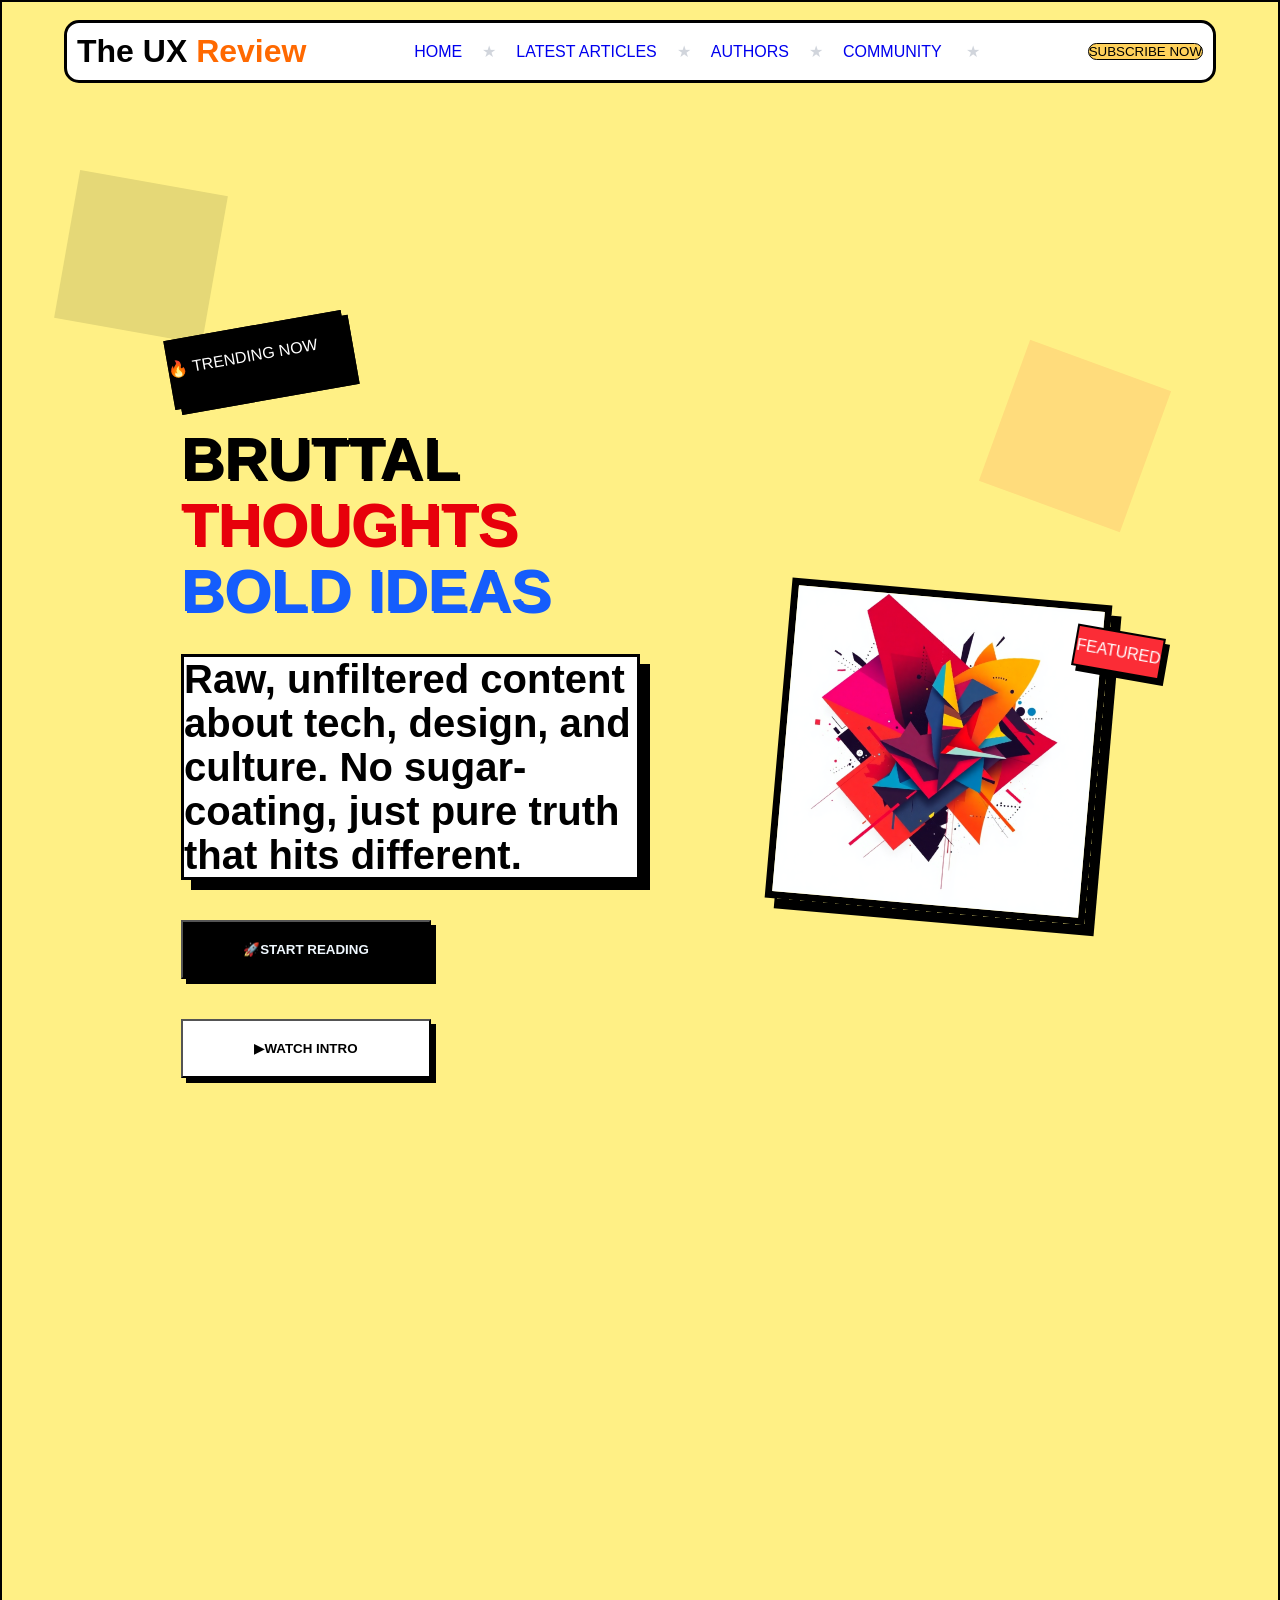
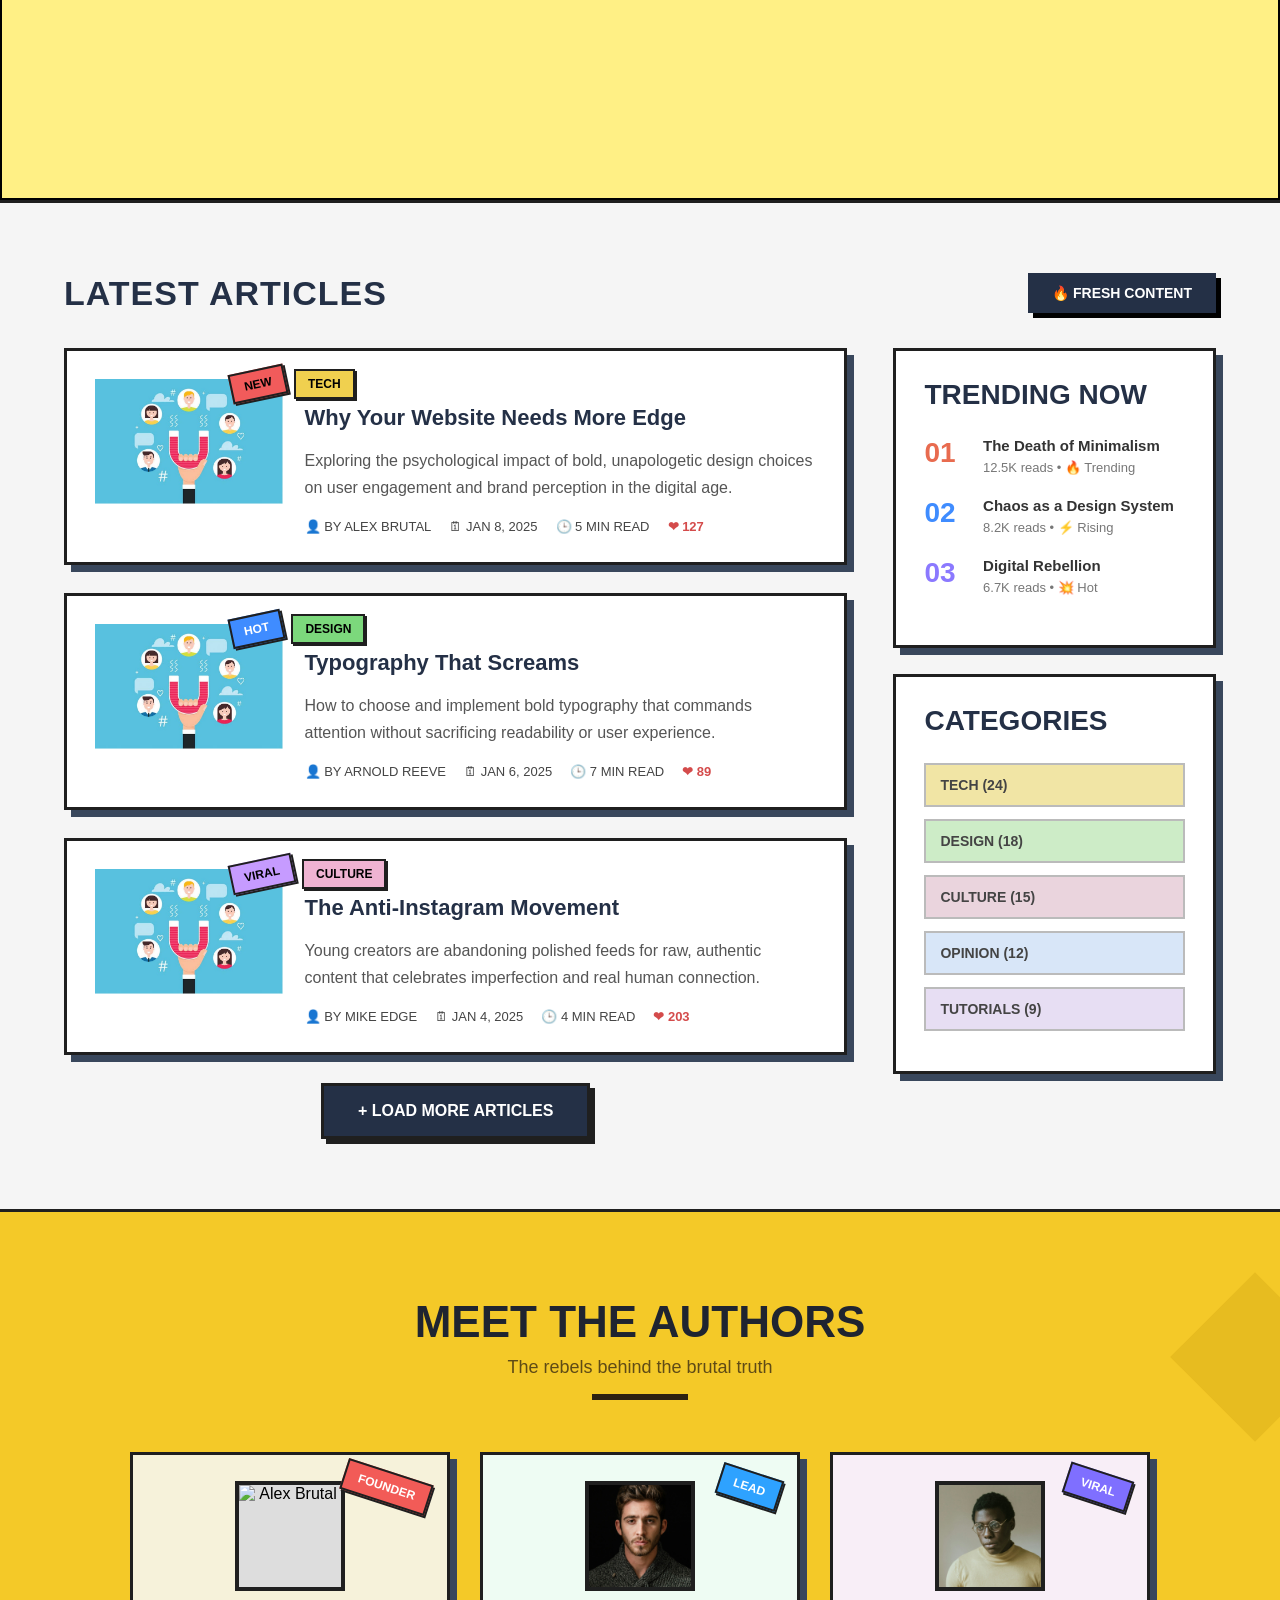
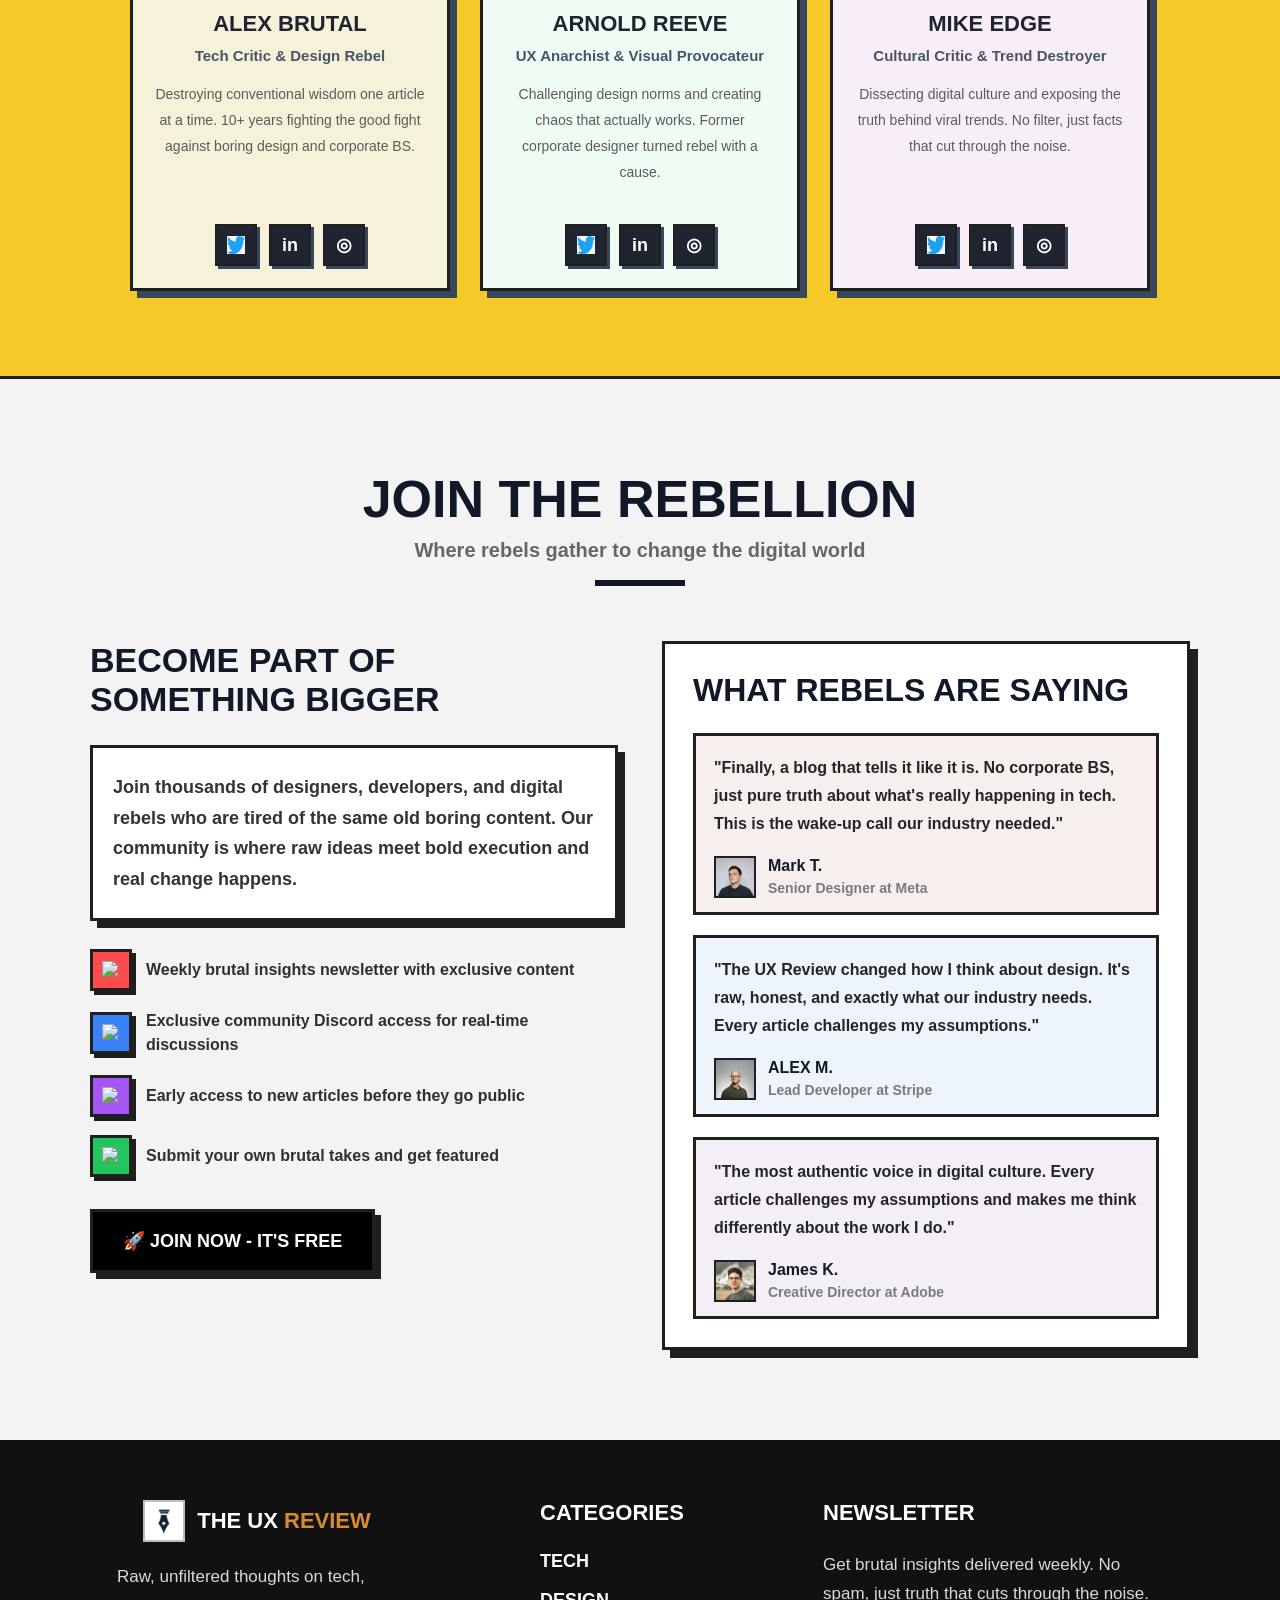
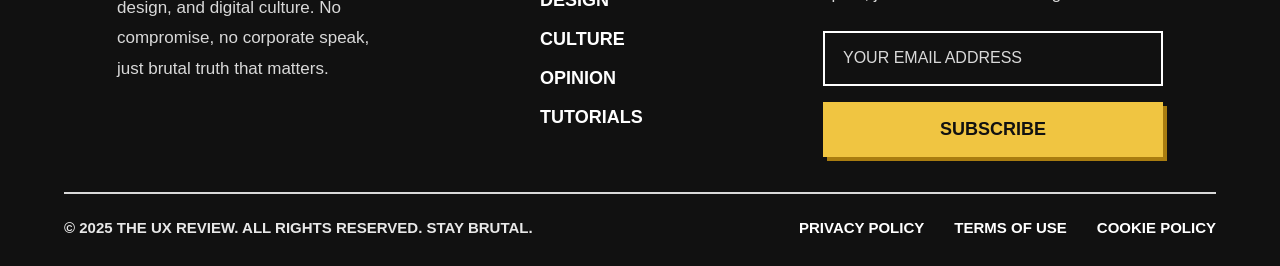
==== commit a07af842: "fix image paths" ====
--- a/index.html
+++ b/index.html
@@ -368,7 +368,7 @@
                         </p>
 
                         <div class="review-user">
-                            <img src="F:\ass4 UX\images\avatar-4-EAD2OaMD.avif" alt="Mark T.">
+                            <img src="images\avatar-4-EAD2OaMD.avif" alt="Mark T.">
                             <div>
                                 <h4>Mark T.</h4>
                                 <span>Senior Designer at Meta</span>
@@ -384,7 +384,7 @@
                         </p>
 
                         <div class="review-user">
-                            <img src="F:\ass4 UX\images\avatar-5-CDQD_dyw.jpg" alt="Alex M.">
+                            <img src="images\avatar-5-CDQD_dyw.jpg" alt="Alex M.">
                             <div>
                                 <h4>ALEX M.</h4>
                                 <span>Lead Developer at Stripe</span>
@@ -400,7 +400,7 @@
                         </p>
 
                         <div class="review-user">
-                            <img src="F:\ass4 UX\images\avatar-6-CMLrVfwj.avif" alt="James K.">
+                            <img src="images\avatar-6-CMLrVfwj.avif" alt="James K.">
                             <div>
                                 <h4>James K.</h4>
                                 <span>Creative Director at Adobe</span>
@@ -421,7 +421,7 @@
             <div class="footer-brand">
                 <div class="footer-logo">
                     <div class="footer-icon">
-                         <a href="#" class="pen-icon"> <img src="F:\ass4 UX\images\ink-pen-icon-design-free-vector.jpg" alt="pen"></a>
+                         <a href="#" class="pen-icon"> <img src="images\ink-pen-icon-design-free-vector.jpg" alt="pen"></a>
                     </div>
                     <h2>The UX <span>Review</span></h2>
                 </div>
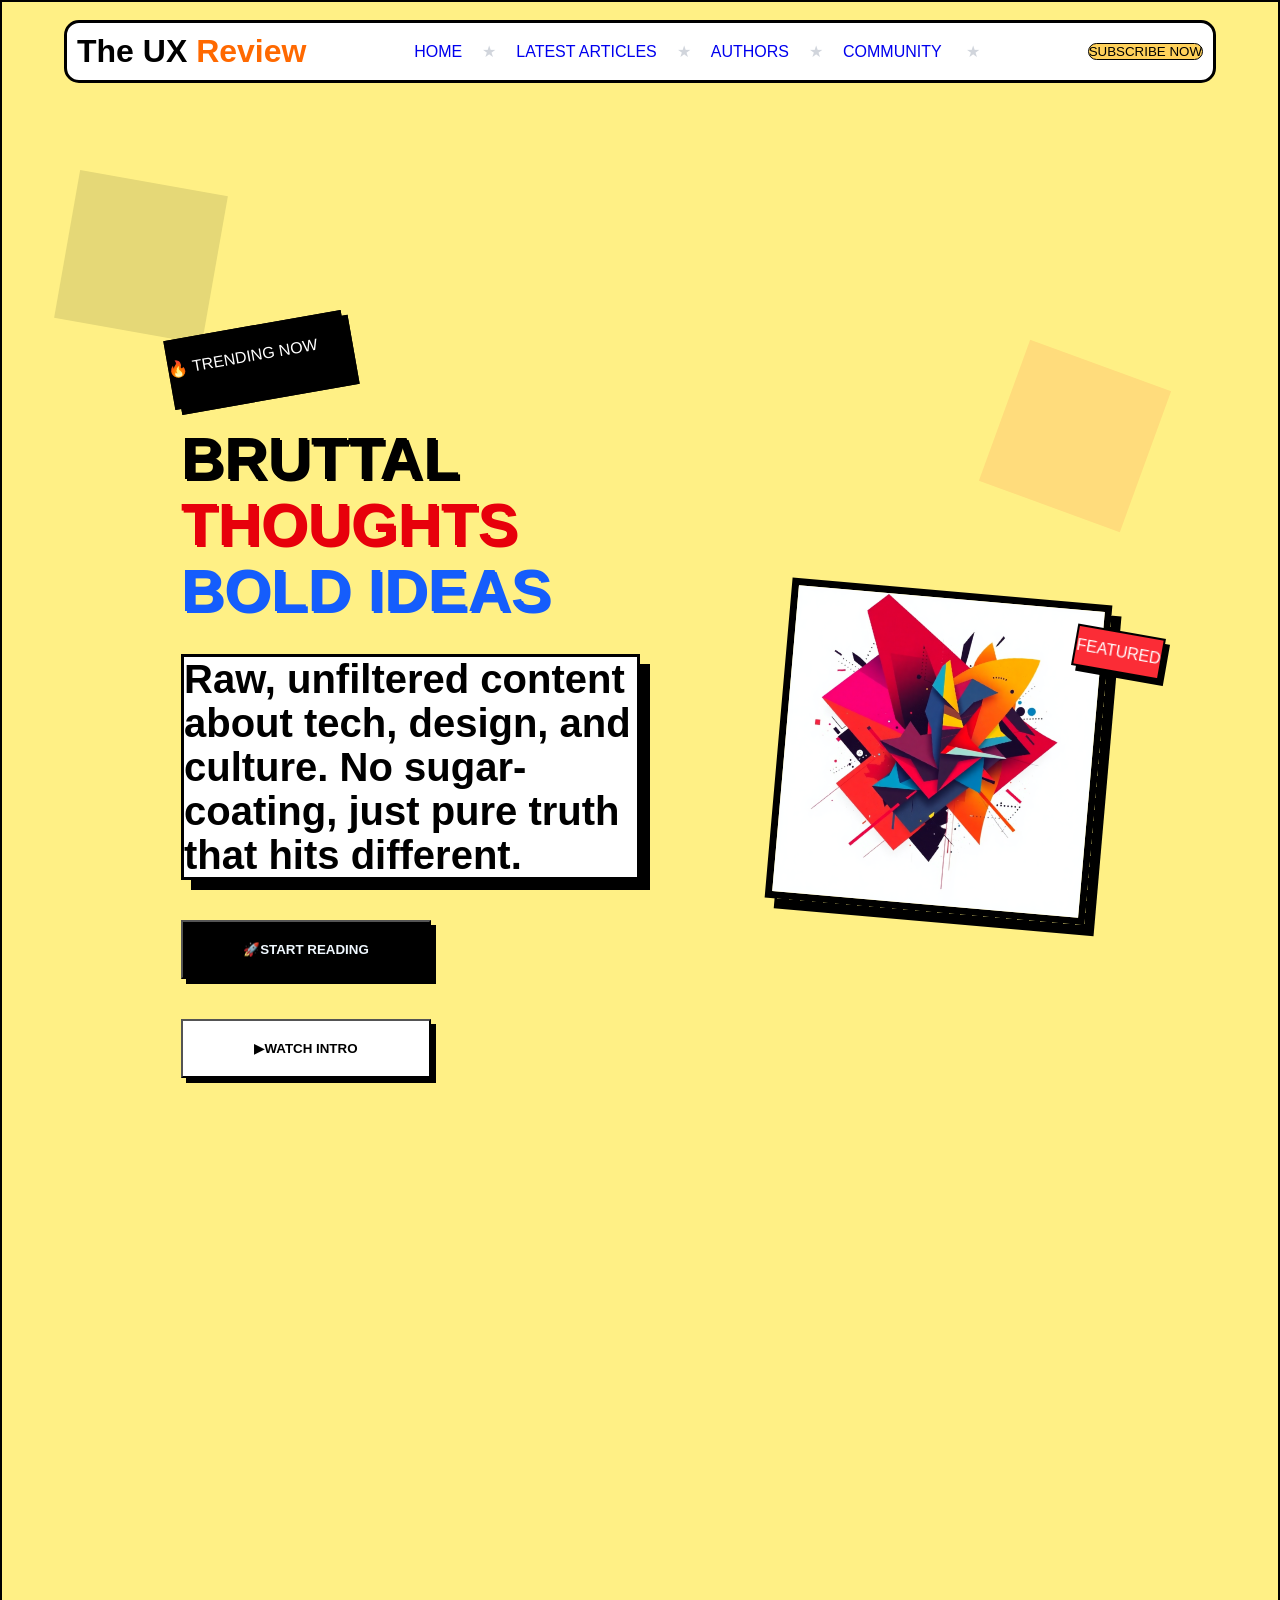
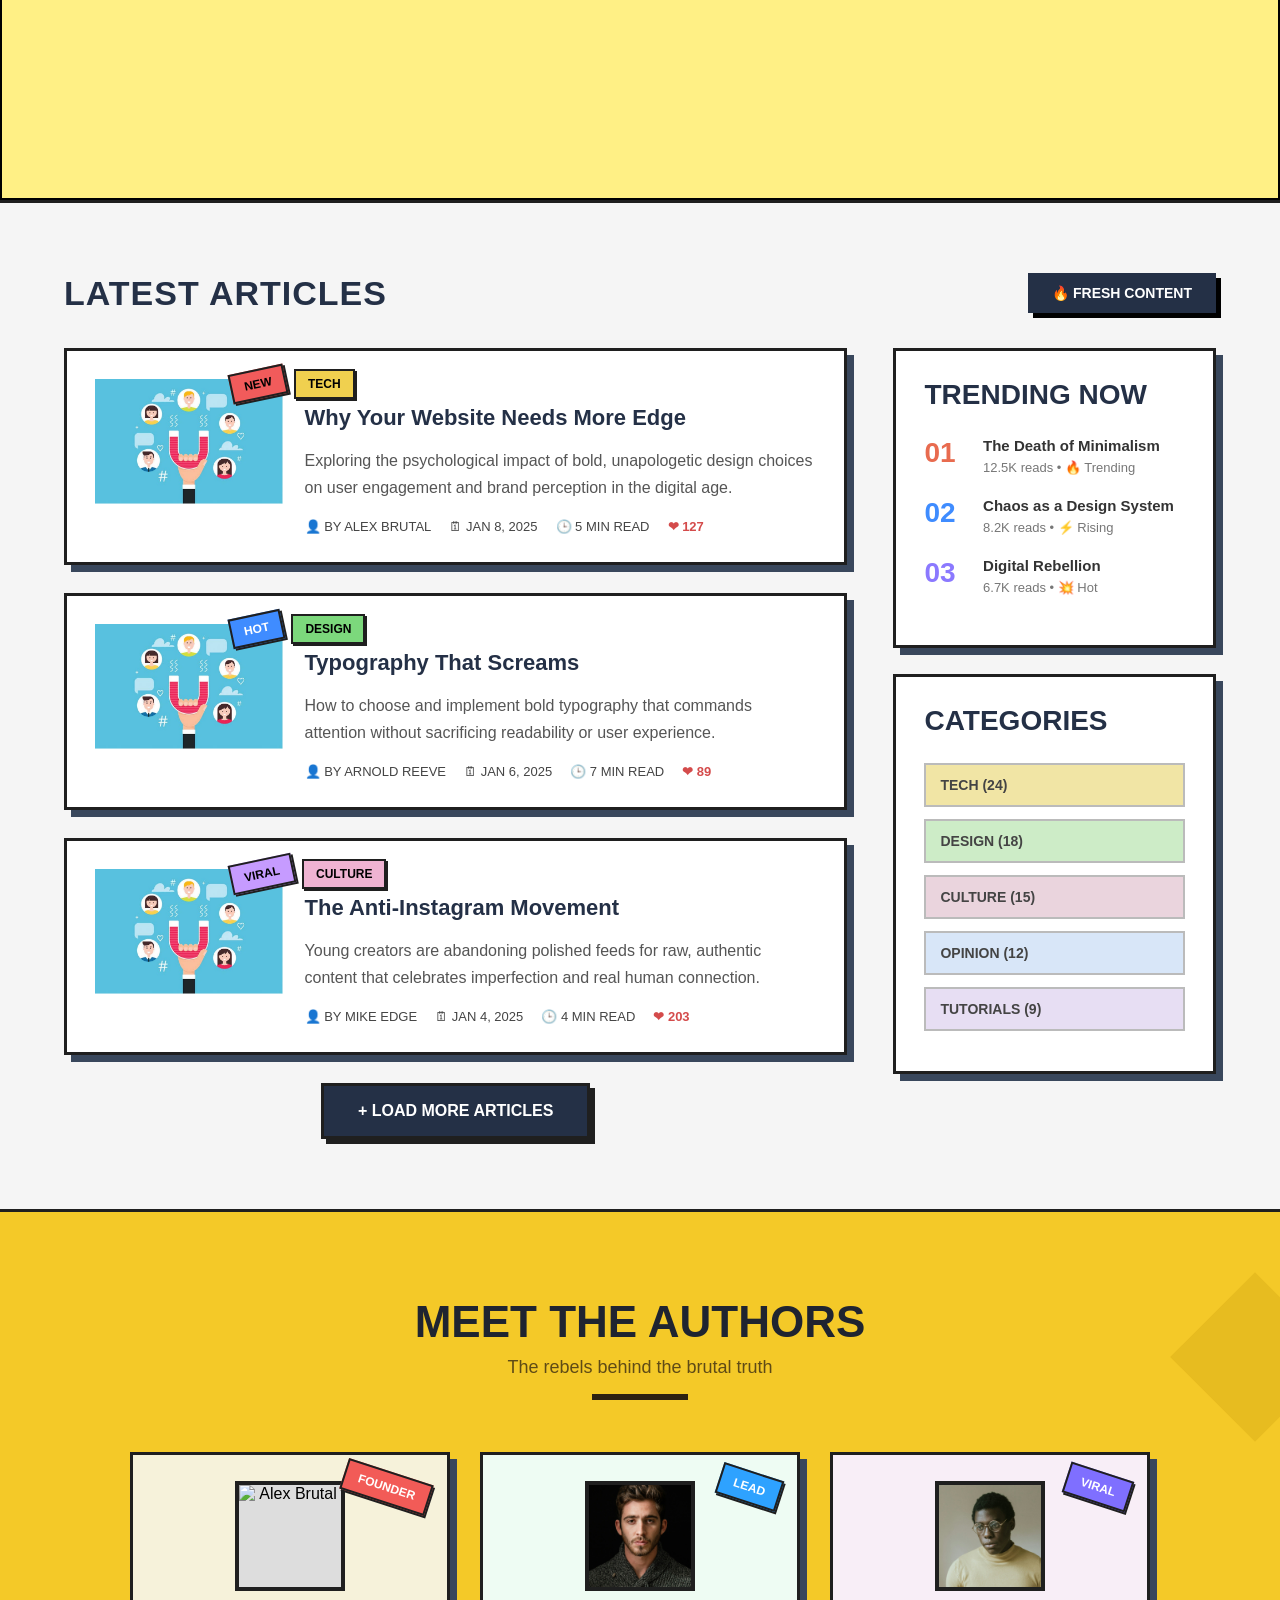
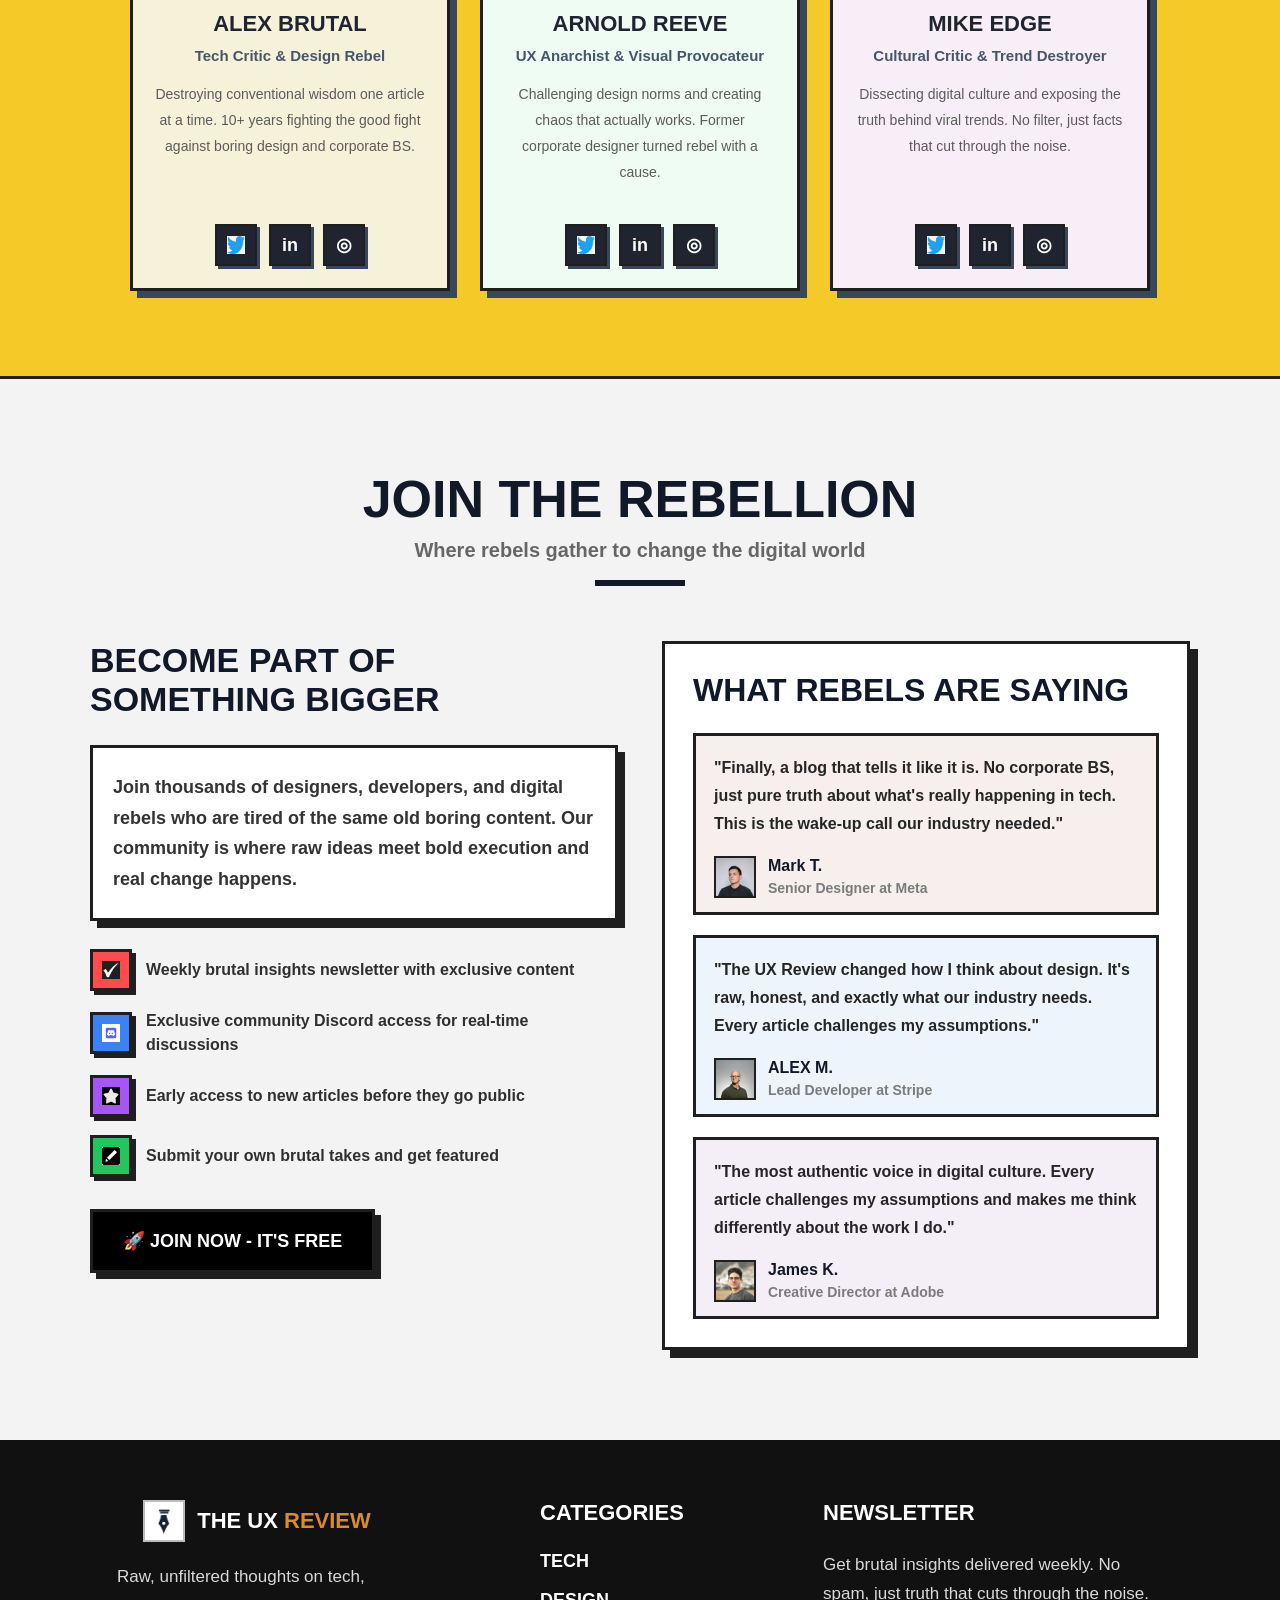
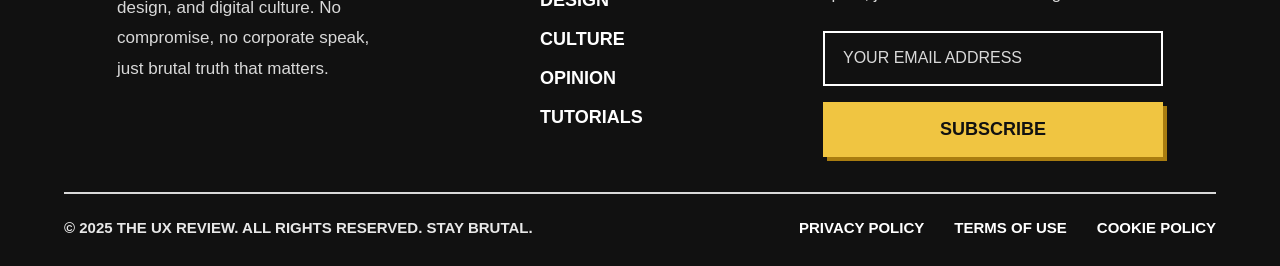
==== commit d371568c: "fix images paths" ====
--- a/index.html
+++ b/index.html
@@ -325,28 +325,28 @@
 
                     <div class="item">
                         <div class="icon red">
-                            <img src="F:\ass4 UX\images\download.pnggg.png" alt="check">
+                            <img src="images/download.pnggg.png" alt="check">
                         </div>
                         <p>Weekly brutal insights newsletter with exclusive content</p>
                     </div>
 
                     <div class="item">
                         <div class="icon blue">
-                            <img src="F:\ass4 UX\images\discord.png" alt="discord">
+                            <img src="images/discord.png" alt="discord">
                         </div>
                         <p>Exclusive community Discord access for real-time discussions</p>
                     </div>
 
                     <div class="item">
                         <div class="icon purple">
-                            <img src="F:\ass4 UX\images\star2.png" alt="star">
+                            <img src="images/star2.png" alt="star">
                         </div>
                         <p>Early access to new articles before they go public</p>
                     </div>
 
                     <div class="item">
                         <div class="icon green">
-                            <img src="F:\ass4 UX\images\edit.png" alt="edit">
+                            <img src="images/edit.png" alt="edit">
                         </div>
                         <p>Submit your own brutal takes and get featured</p>
                     </div>
@@ -368,7 +368,7 @@
                         </p>
 
                         <div class="review-user">
-                            <img src="images\avatar-4-EAD2OaMD.avif" alt="Mark T.">
+                            <img src="images/avatar-4-EAD2OaMD.avif" alt="Mark T.">
                             <div>
                                 <h4>Mark T.</h4>
                                 <span>Senior Designer at Meta</span>
@@ -384,7 +384,7 @@
                         </p>
 
                         <div class="review-user">
-                            <img src="images\avatar-5-CDQD_dyw.jpg" alt="Alex M.">
+                            <img src="images/avatar-5-CDQD_dyw.jpg" alt="Alex M.">
                             <div>
                                 <h4>ALEX M.</h4>
                                 <span>Lead Developer at Stripe</span>
@@ -400,7 +400,7 @@
                         </p>
 
                         <div class="review-user">
-                            <img src="images\avatar-6-CMLrVfwj.avif" alt="James K.">
+                            <img src="images/avatar-6-CMLrVfwj.avif" alt="James K.">
                             <div>
                                 <h4>James K.</h4>
                                 <span>Creative Director at Adobe</span>
@@ -421,7 +421,7 @@
             <div class="footer-brand">
                 <div class="footer-logo">
                     <div class="footer-icon">
-                         <a href="#" class="pen-icon"> <img src="images\ink-pen-icon-design-free-vector.jpg" alt="pen"></a>
+                         <a href="#" class="pen-icon"> <img src="images/ink-pen-icon-design-free-vector.jpg" alt="pen"></a>
                     </div>
                     <h2>The UX <span>Review</span></h2>
                 </div>
